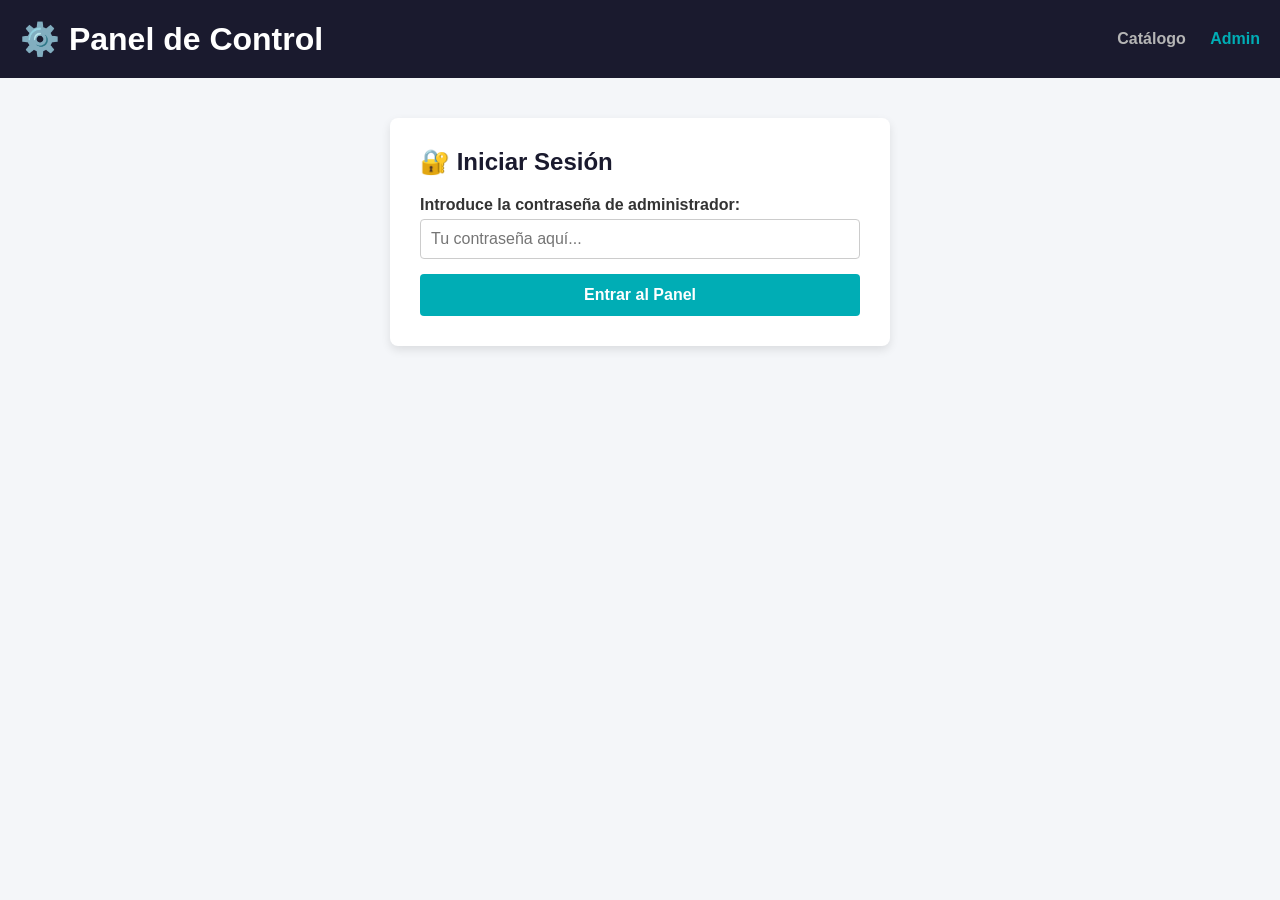
==== admin.html @ d04053a1 "Create admin.html" ====
<!DOCTYPE html>
<html lang="es">
<head>
    <meta charset="UTF-8">
    <meta name="viewport" content="width=device-width, initial-scale=1.0">
    <title>Panel de Administración</title>
    <link rel="stylesheet" href="style.css">
    <style>
        /* Estilos específicos para el formulario de administración */
        .admin-box { background: white; max-width: 500px; margin: 30px auto; padding: 30px; border-radius: 8px; box-shadow: 0 4px 10px rgba(0,0,0,0.1); }
        .form-group { margin-bottom: 15px; display: flex; flex-direction: column; }
        .form-group label { margin-bottom: 5px; font-weight: bold; }
        .form-group input, .form-group select, .form-group textarea { padding: 10px; border: 1px solid #ccc; border-radius: 4px; font-size: 1rem; }
        button { background-color: #00adb5; color: white; border: none; padding: 12px; border-radius: 4px; font-size: 1rem; cursor: pointer; font-weight: bold; width: 100%; }
        button:hover { background-color: #008087; }
        .hidden { display: none !important; }
        .product-manager-list { margin-top: 30px; border-top: 1px solid #eee; padding-top: 20px; }
        .admin-product-item { display: flex; justify-content: space-between; align-items: center; background: #f9f9f9; padding: 10px; margin-bottom: 10px; border-radius: 4px; }
        .btn-delete { background-color: #ff4d4d; width: auto; padding: 5px 10px; font-size: 0.9rem; }
        .btn-delete:hover { background-color: #cc0000; }
    </style>
</head>
<body>

    <header>
        <h1>⚙️ Panel de Control</h1>
        <nav>
            <a href="index.html">Catálogo</a>
            <a href="admin.html" class="active">Admin</a>
        </nav>
    </header>

    <main>
        <div id="login-section" class="admin-box">
            <h2>🔐 Iniciar Sesión</h2>
            <div class="form-group">
                <label for="password">Introduce la contraseña de administrador:</label>
                <input type="password" id="password" placeholder="Tu contraseña aquí...">
            </div>
            <button onclick="checkPassword()">Entrar al Panel</button>
            <p id="login-error" style="color: red; margin-top: 10px; display: none;">❌ Contraseña incorrecta</p>
        </div>

        <div id="admin-section" class="admin-box hidden">
            <h2>✨ Añadir Nuevo Artículo</h2>
            <div class="form-group">
                <label for="prod-name">Nombre del artículo (Ej: Camiseta Anime):</label>
                <input type="text" id="prod-name" placeholder="Nombre...">
            </div>
            <div class="form-group">
                <label for="prod-price">Precio (€):</label>
                <input type="number" id="prod-price" placeholder="Precio en euros...">
            </div>
            <div class="form-group">
                <label for="prod-size">Talla disponible:</label>
                <select id="prod-size">
                    <option value="S">S</option>
                    <option value="M">M</option>
                    <option value="L">L</option>
                    <option value="XL">XL</option>
                </select>
            </div>
            <div class="form-group">
                <label for="prod-desc">Descripción (Opcional):</label>
                <textarea id="prod-desc" rows="3" placeholder="Detalles de la prenda..."></textarea>
            </div>
            <button onclick="saveProduct()">Guardar en el Catálogo</button>

            <div class="product-manager-list">
                <h3>Tus artículos actuales:</h3>
                <div id="admin-products-grid"></div>
            </div>
        </div>
    </main>

    <script>
        // CONFIGURACIÓN: Tu contraseña para entrar será "1234" (puedes cambiarla aquí abajo)
        const ADMIN_PASSWORD = "1234";

        function checkPassword() {
            const inputPass = document.getElementById('password').value;
            if (inputPass === ADMIN_PASSWORD) {
                document.getElementById('login-section').classList.add('hidden');
                document.getElementById('admin-section').classList.remove('hidden');
                showAdminProducts();
            } else {
                document.getElementById('login-error').style.display = 'block';
            }
        }

        function saveProduct() {
            const name = document.getElementById('prod-name').value;
            const price = document.getElementById('prod-price').value;
            const size = document.getElementById('prod-size').value;
            const description = document.getElementById('prod-desc').value;

            if (!name || !price) {
                alert('Por favor, rellena al menos el nombre y el precio.');
                return;
            }

            const newProduct = { name, price, size, description };
            
            // Cargar productos actuales, sumar el nuevo y volver a guardar
            const products = JSON.parse(localStorage.getItem('products')) || [];
            products.push(newProduct);
            localStorage.setItem('products', JSON.stringify(products));

            // Limpiar el formulario y avisar
            document.getElementById('prod-name').value = '';
            document.getElementById('prod-price').value = '';
            document.getElementById('prod-desc').value = '';
            alert('¡Artículo guardado con éxito!');
            
            showAdminProducts();
        }

        function showAdminProducts() {
            const grid = document.getElementById('admin-products-grid');
            const products = JSON.parse(localStorage.getItem('products')) || [];
            grid.innerHTML = '';

            if(products.length === 0) {
                grid.innerHTML = '<p style="color:#777; font-style:italic;">No hay artículos guardados.</p>';
                return;
            }

            products.forEach((prod, index) => {
                const item = document.createElement('div');
                item.className = 'admin-product-item';
                item.innerHTML = `
                    <span><strong>${prod.name}</strong> - ${prod.price}€ (Talla ${prod.size})</span>
                    <button class="btn-delete" onclick="deleteProduct(${index})">Eliminar</button>
                `;
                grid.appendChild(item);
            });
        }

        function deleteProduct(index) {
            if(confirm('¿Seguro que quieres eliminar este artículo?')) {
                const products = JSON.parse(localStorage.getItem('products')) || [];
                products.splice(index, 1);
                localStorage.setItem('products', JSON.stringify(products));
                showAdminProducts();
            }
        }
    </script>
</body>
</html>
---- style.css ----
/* Estilos Generales */
* {
    box-sizing: border-box;
    margin: 0;
    padding: 0;
    font-family: 'Segoe UI', Tahoma, Geneva, Verdana, sans-serif;
}

body {
    background-color: #f4f6f9;
    color: #333;
}

header {
    background-color: #1a1a2e;
    color: white;
    padding: 20px;
    display: flex;
    justify-content: space-between;
    align-items: center;
}

nav a {
    color: #b5b5b5;
    text-decoration: none;
    margin-left: 20px;
    font-weight: bold;
}

nav a.active, nav a:hover {
    color: #00adb5;
}

main {
    max-width: 1200px;
    margin: 40px auto;
    padding: 0 20px;
}

h2 {
    margin-bottom: 20px;
    color: #1a1a2e;
}

/* Rejilla de Productos (Catálogo) */
.products-grid {
    display: grid;
    grid-template-columns: repeat(auto-fill, minmax(250px, 1fr));
    gap: 25px;
}

.product-card {
    background: white;
    border-radius: 8px;
    padding: 20px;
    box-shadow: 0 4px 6px rgba(0,0,0,0.05);
    border: 1px solid #eef2f5;
    transition: transform 0.2s;
}

.product-card:hover {
    transform: translateY(-5px);
}

.product-info h3 {
    font-size: 1.3rem;
    margin-bottom: 10px;
}

.price {
    font-size: 1.5rem;
    color: #00adb5;
    font-weight: bold;
    margin-bottom: 10px;
}

.size {
    background: #e3fafc;
    color: #0b7285;
    display: inline-block;
    padding: 3px 8px;
    border-radius: 4px;
    font-size: 0.9rem;
    margin-bottom: 10px;
}

.description {
    font-size: 0.95rem;
    color: #666;
}

.no-products {
    grid-column: 1 / -1;
    text-align: center;
    color: #777;
    font-style: italic;
    padding: 40px;
}
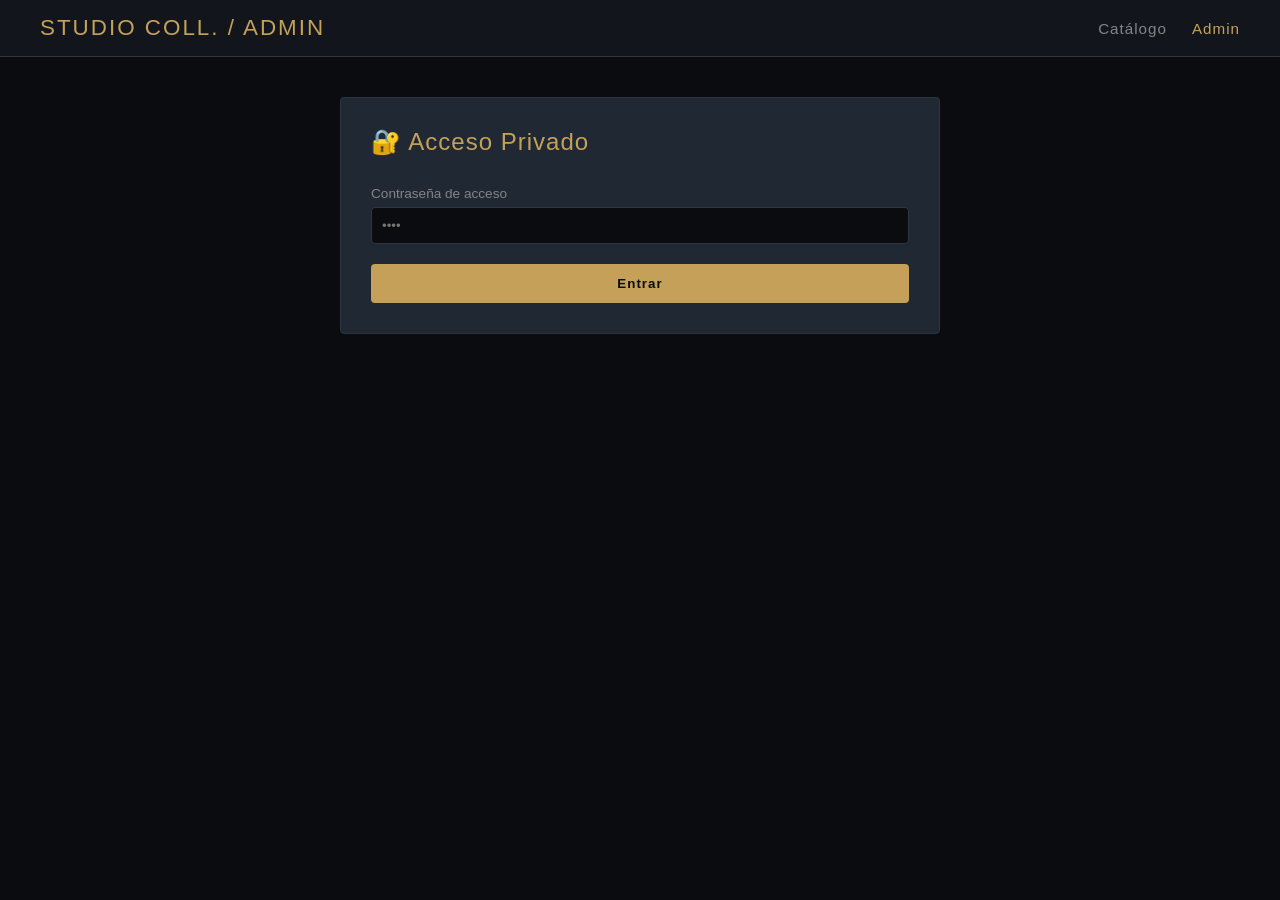
==== commit a1d2f5ed: "Update admin.html" ====
--- a/admin.html
+++ b/admin.html
@@ -1,29 +1,15 @@
 <!DOCTYPE html>
-<html lang="es">
+<html lang="es" data-theme="dark">
 <head>
     <meta charset="UTF-8">
     <meta name="viewport" content="width=device-width, initial-scale=1.0">
-    <title>Panel de Administración</title>
+    <title>Admin Panel</title>
     <link rel="stylesheet" href="style.css">
-    <style>
-        /* Estilos específicos para el formulario de administración */
-        .admin-box { background: white; max-width: 500px; margin: 30px auto; padding: 30px; border-radius: 8px; box-shadow: 0 4px 10px rgba(0,0,0,0.1); }
-        .form-group { margin-bottom: 15px; display: flex; flex-direction: column; }
-        .form-group label { margin-bottom: 5px; font-weight: bold; }
-        .form-group input, .form-group select, .form-group textarea { padding: 10px; border: 1px solid #ccc; border-radius: 4px; font-size: 1rem; }
-        button { background-color: #00adb5; color: white; border: none; padding: 12px; border-radius: 4px; font-size: 1rem; cursor: pointer; font-weight: bold; width: 100%; }
-        button:hover { background-color: #008087; }
-        .hidden { display: none !important; }
-        .product-manager-list { margin-top: 30px; border-top: 1px solid #eee; padding-top: 20px; }
-        .admin-product-item { display: flex; justify-content: space-between; align-items: center; background: #f9f9f9; padding: 10px; margin-bottom: 10px; border-radius: 4px; }
-        .btn-delete { background-color: #ff4d4d; width: auto; padding: 5px 10px; font-size: 0.9rem; }
-        .btn-delete:hover { background-color: #cc0000; }
-    </style>
 </head>
 <body>
 
     <header>
-        <h1>⚙️ Panel de Control</h1>
+        <h1>STUDIO COLL. / ADMIN</h1>
         <nav>
             <a href="index.html">Catálogo</a>
             <a href="admin.html" class="active">Admin</a>
@@ -32,54 +18,60 @@
 
     <main>
         <div id="login-section" class="admin-box">
-            <h2>🔐 Iniciar Sesión</h2>
+            <h2>🔐 Acceso Privado</h2>
             <div class="form-group">
-                <label for="password">Introduce la contraseña de administrador:</label>
-                <input type="password" id="password" placeholder="Tu contraseña aquí...">
+                <label>Contraseña de acceso</label>
+                <input type="password" id="password" placeholder="••••">
             </div>
-            <button onclick="checkPassword()">Entrar al Panel</button>
-            <p id="login-error" style="color: red; margin-top: 10px; display: none;">❌ Contraseña incorrecta</p>
+            <button class="btn-primary" onclick="checkPassword()">Entrar</button>
+            <p id="login-error" style="color: #ff4d4d; margin-top: 15px; display: none; font-size:0.9rem;">Contraseña incorrecta.</p>
         </div>
 
         <div id="admin-section" class="admin-box hidden">
-            <h2>✨ Añadir Nuevo Artículo</h2>
+            <h2>Añadir Nueva Prenda</h2>
+            
             <div class="form-group">
-                <label for="prod-name">Nombre del artículo (Ej: Camiseta Anime):</label>
-                <input type="text" id="prod-name" placeholder="Nombre...">
+                <label>Nombre de la prenda</label>
+                <input type="text" id="prod-name" placeholder="Ej: Camiseta Oversize Negra">
             </div>
+
             <div class="form-group">
-                <label for="prod-price">Precio (€):</label>
-                <input type="number" id="prod-price" placeholder="Precio en euros...">
+                <label>Enlace de la Foto (URL)</label>
+                <input type="text" id="prod-img" placeholder="https://ejemplo.com/foto.jpg">
             </div>
+
             <div class="form-group">
-                <label for="prod-size">Talla disponible:</label>
-                <select id="prod-size">
-                    <option value="S">S</option>
-                    <option value="M">M</option>
-                    <option value="L">L</option>
-                    <option value="XL">XL</option>
-                </select>
+                <label>Precio (€)</label>
+                <input type="number" id="prod-price" placeholder="29.99">
             </div>
+
             <div class="form-group">
-                <label for="prod-desc">Descripción (Opcional):</label>
-                <textarea id="prod-desc" rows="3" placeholder="Detalles de la prenda..."></textarea>
+                <label>Descripción Corta</label>
+                <textarea id="prod-desc" rows="2" placeholder="Materiales, corte..."></textarea>
             </div>
-            <button onclick="saveProduct()">Guardar en el Catálogo</button>
 
-            <div class="product-manager-list">
-                <h3>Tus artículos actuales:</h3>
-                <div id="admin-products-grid"></div>
+            <div class="sizes-stock-container">
+                <label style="display:block; margin-bottom:10px; font-weight:600;">Inventario por Tallas:</label>
+                <div class="size-row"><span>Talla S:</span> <input type="number" id="stock-S" value="0" min="0"></div>
+                <div class="size-row"><span>Talla M:</span> <input type="number" id="stock-M" value="0" min="0"></div>
+                <div class="size-row"><span>Talla L:</span> <input type="number" id="stock-L" value="0" min="0"></div>
+                <div class="size-row"><span>Talla XL:</span> <input type="number" id="stock-XL" value="0" min="0"></div>
+            </div>
+
+            <button class="btn-primary" onclick="saveProduct()">Publicar en Catálogo</button>
+
+            <div style="margin-top: 40px;">
+                <h3>Inventario Actual</h3>
+                <div id="admin-products-grid" style="margin-top:15px;"></div>
             </div>
         </div>
     </main>
 
     <script>
-        // CONFIGURACIÓN: Tu contraseña para entrar será "1234" (puedes cambiarla aquí abajo)
         const ADMIN_PASSWORD = "1234";
 
         function checkPassword() {
-            const inputPass = document.getElementById('password').value;
-            if (inputPass === ADMIN_PASSWORD) {
+            if (document.getElementById('password').value === ADMIN_PASSWORD) {
                 document.getElementById('login-section').classList.add('hidden');
                 document.getElementById('admin-section').classList.remove('hidden');
                 showAdminProducts();
@@ -90,38 +82,49 @@
 
         function saveProduct() {
             const name = document.getElementById('prod-name').value;
+            const image = document.getElementById('prod-img').value;
             const price = document.getElementById('prod-price').value;
-            const size = document.getElementById('prod-size').value;
             const description = document.getElementById('prod-desc').value;
 
+            // Recoger los stocks de todas las tallas
+            const stocks = {
+                S: document.getElementById('stock-S').value || 0,
+                M: document.getElementById('stock-M').value || 0,
+                L: document.getElementById('stock-L').value || 0,
+                XL: document.getElementById('stock-XL').value || 0
+            };
+
             if (!name || !price) {
-                alert('Por favor, rellena al menos el nombre y el precio.');
+                alert('Pon al menos el nombre y el precio.');
                 return;
             }
 
-            const newProduct = { name, price, size, description };
-            
-            // Cargar productos actuales, sumar el nuevo y volver a guardar
-            const products = JSON.parse(localStorage.getItem('products')) || [];
+            const newProduct = { name, image, price, description, stocks };
+            const products = JSON.parse(localStorage.getItem('products_v2')) || [];
             products.push(newProduct);
-            localStorage.setItem('products', JSON.stringify(products));
+            localStorage.setItem('products_v2', JSON.stringify(products));
 
-            // Limpiar el formulario y avisar
+            // Limpiar formulario
             document.getElementById('prod-name').value = '';
+            document.getElementById('prod-img').value = '';
             document.getElementById('prod-price').value = '';
             document.getElementById('prod-desc').value = '';
-            alert('¡Artículo guardado con éxito!');
-            
+            document.getElementById('stock-S').value = '0';
+            document.getElementById('stock-M').value = '0';
+            document.getElementById('stock-L').value = '0';
+            document.getElementById('stock-XL').value = '0';
+
+            alert('¡Publicado con éxito!');
             showAdminProducts();
         }
 
         function showAdminProducts() {
             const grid = document.getElementById('admin-products-grid');
-            const products = JSON.parse(localStorage.getItem('products')) || [];
+            const products = JSON.parse(localStorage.getItem('products_v2')) || [];
             grid.innerHTML = '';
 
             if(products.length === 0) {
-                grid.innerHTML = '<p style="color:#777; font-style:italic;">No hay artículos guardados.</p>';
+                grid.innerHTML = '<p style="color:var(--text-muted); font-style:italic;">No hay artículos.</p>';
                 return;
             }
 
@@ -129,18 +132,18 @@
                 const item = document.createElement('div');
                 item.className = 'admin-product-item';
                 item.innerHTML = `
-                    <span><strong>${prod.name}</strong> - ${prod.price}€ (Talla ${prod.size})</span>
-                    <button class="btn-delete" onclick="deleteProduct(${index})">Eliminar</button>
+                    <span><strong>${prod.name}</strong> - ${prod.price}€</span>
+                    <button class="btn-delete" onclick="deleteProduct(${index})">Borrar</button>
                 `;
                 grid.appendChild(item);
             });
         }
 
         function deleteProduct(index) {
-            if(confirm('¿Seguro que quieres eliminar este artículo?')) {
-                const products = JSON.parse(localStorage.getItem('products')) || [];
+            if(confirm('¿Eliminar artículo?')) {
+                const products = JSON.parse(localStorage.getItem('products_v2')) || [];
                 products.splice(index, 1);
-                localStorage.setItem('products', JSON.stringify(products));
+                localStorage.setItem('products_v2', JSON.stringify(products));
                 showAdminProducts();
             }
         }
--- a/style.css
+++ b/style.css
@@ -1,98 +1,262 @@
-/* Estilos Generales */
+/* Variables de colores para Tema Claro y Oscuro */
+:root {
+    --bg-color: #0b0c10;
+    --card-bg: #1f2833;
+    --text-color: #c5a059; /* Un tono dorado/arena elegante */
+    --text-muted: #858585;
+    --accent-color: #ffffff;
+    --border-color: #2c3540;
+    --header-bg: #12161c;
+}
+
+[data-theme="light"] {
+    --bg-color: #f8f9fa;
+    --card-bg: #ffffff;
+    --text-color: #212529;
+    --text-muted: #6c757d;
+    --accent-color: #1a1a1a;
+    --border-color: #e9ecef;
+    --header-bg: #ffffff;
+}
+
 * {
     box-sizing: border-box;
     margin: 0;
     padding: 0;
-    font-family: 'Segoe UI', Tahoma, Geneva, Verdana, sans-serif;
+    font-family: -apple-system, BlinkMacSystemFont, 'Segoe UI', Roboto, Helvetica, Arial, sans-serif;
+    transition: background-color 0.3s, color 0.3s;
 }
 
 body {
-    background-color: #f4f6f9;
-    color: #333;
-}
-
+    background-color: var(--bg-color);
+    color: var(--text-color);
+}
+
+/* Header Minimalista */
 header {
-    background-color: #1a1a2e;
-    color: white;
-    padding: 20px;
+    background-color: var(--header-bg);
+    border-bottom: 1px solid var(--border-color);
+    padding: 15px 40px;
     display: flex;
     justify-content: space-between;
     align-items: center;
 }
 
+header h1 {
+    font-size: 1.4rem;
+    font-weight: 400;
+    letter-spacing: 2px;
+}
+
+nav {
+    display: flex;
+    align-items: center;
+    gap: 25px;
+}
+
 nav a {
-    color: #b5b5b5;
+    color: var(--text-muted);
     text-decoration: none;
-    margin-left: 20px;
-    font-weight: bold;
+    font-size: 0.95rem;
+    letter-spacing: 1px;
 }
 
 nav a.active, nav a:hover {
-    color: #00adb5;
+    color: var(--text-color);
+}
+
+/* Botón Interruptor Claro/Oscuro */
+.theme-toggle {
+    background: none;
+    border: 1px solid var(--border-color);
+    color: var(--text-color);
+    padding: 6px 12px;
+    border-radius: 20px;
+    cursor: pointer;
+    font-size: 0.85rem;
+}
+
+.theme-toggle:hover {
+    background-color: var(--border-color);
 }
 
 main {
-    max-width: 1200px;
+    max-width: 1100px;
     margin: 40px auto;
     padding: 0 20px;
 }
 
 h2 {
-    margin-bottom: 20px;
-    color: #1a1a2e;
-}
-
-/* Rejilla de Productos (Catálogo) */
+    font-weight: 300;
+    margin-bottom: 30px;
+    letter-spacing: 1px;
+}
+
+/* Rejilla de Catálogo */
 .products-grid {
     display: grid;
-    grid-template-columns: repeat(auto-fill, minmax(250px, 1fr));
-    gap: 25px;
+    grid-template-columns: repeat(auto-fill, minmax(280px, 1fr));
+    gap: 30px;
 }
 
 .product-card {
-    background: white;
-    border-radius: 8px;
+    background: var(--card-bg);
+    border: 1px solid var(--border-color);
+    border-radius: 4px;
+    overflow: hidden;
+    display: flex;
+    flex-direction: column;
+}
+
+.product-img-container {
+    width: 100%;
+    height: 350px;
+    background-color: #12161c;
+    overflow: hidden;
+}
+
+.product-img-container img {
+    width: 100%;
+    height: 100%;
+    object-fit: cover;
+}
+
+.product-info {
     padding: 20px;
-    box-shadow: 0 4px 6px rgba(0,0,0,0.05);
-    border: 1px solid #eef2f5;
-    transition: transform 0.2s;
-}
-
-.product-card:hover {
-    transform: translateY(-5px);
+    display: flex;
+    flex-direction: column;
+    flex-grow: 1;
+}
+
+.stock-badge {
+    font-size: 0.8rem;
+    color: var(--text-muted);
+    text-transform: uppercase;
+    letter-spacing: 1px;
+    margin-bottom: 8px;
 }
 
 .product-info h3 {
+    font-size: 1.2rem;
+    font-weight: 400;
+    margin-bottom: 12px;
+}
+
+.size-selector {
+    margin-bottom: 15px;
+}
+
+.size-selector label {
+    font-size: 0.8rem;
+    color: var(--text-muted);
+    display: block;
+    margin-bottom: 5px;
+}
+
+.size-select {
+    width: 100%;
+    padding: 8px;
+    background: var(--bg-color);
+    color: var(--text-color);
+    border: 1px solid var(--border-color);
+    border-radius: 4px;
+    font-size: 0.9rem;
+    outline: none;
+}
+
+.product-desc {
+    font-size: 0.9rem;
+    color: var(--text-muted);
+    margin-bottom: 20px;
+    line-height: 1.4;
+}
+
+.price {
     font-size: 1.3rem;
+    font-weight: 500;
+    margin-top: auto;
+    border-top: 1px solid var(--border-color);
+    padding-top: 15px;
+}
+
+/* Estilos de Admin en Bloque */
+.admin-box {
+    background: var(--card-bg);
+    border: 1px solid var(--border-color);
+    max-width: 600px;
+    margin: 0 auto 40px auto;
+    padding: 30px;
+    border-radius: 4px;
+}
+
+.form-group {
+    margin-bottom: 20px;
+}
+
+.form-group label {
+    display: block;
+    font-size: 0.85rem;
+    margin-bottom: 6px;
+    color: var(--text-muted);
+}
+
+.form-group input, .form-group textarea {
+    width: 100%;
+    padding: 10px;
+    background: var(--bg-color);
+    color: var(--text-color);
+    border: 1px solid var(--border-color);
+    border-radius: 4px;
+    outline: none;
+}
+
+.sizes-stock-container {
+    border: 1px solid var(--border-color);
+    padding: 15px;
+    border-radius: 4px;
+    margin-bottom: 20px;
+}
+
+.size-row {
+    display: flex;
+    justify-content: space-between;
+    align-items: center;
     margin-bottom: 10px;
 }
 
-.price {
-    font-size: 1.5rem;
-    color: #00adb5;
-    font-weight: bold;
-    margin-bottom: 10px;
-}
-
-.size {
-    background: #e3fafc;
-    color: #0b7285;
-    display: inline-block;
-    padding: 3px 8px;
-    border-radius: 4px;
-    font-size: 0.9rem;
-    margin-bottom: 10px;
-}
-
-.description {
-    font-size: 0.95rem;
-    color: #666;
-}
-
-.no-products {
-    grid-column: 1 / -1;
-    text-align: center;
-    color: #777;
-    font-style: italic;
-    padding: 40px;
-}
+.size-row:last-child { margin-bottom: 0; }
+
+.size-row input { width: 80px; padding: 5px; text-align: center; }
+
+button.btn-primary {
+    background-color: var(--text-color);
+    color: var(--bg-color);
+    border: none;
+    padding: 12px;
+    width: 100%;
+    font-weight: 600;
+    cursor: pointer;
+    letter-spacing: 1px;
+    border-radius: 4px;
+}
+
+button.btn-primary:hover { opacity: 0.9; }
+
+.admin-product-item {
+    display: flex;
+    justify-content: space-between;
+    align-items: center;
+    padding: 12px;
+    border-bottom: 1px solid var(--border-color);
+}
+
+.btn-delete {
+    background: none;
+    border: 1px solid #ff4d4d;
+    color: #ff4d4d;
+    padding: 4px 8px;
+    border-radius: 4px;
+    cursor: pointer;
+}
+.btn-delete:hover { background: #ff4d4d; color: white; }
+.hidden { display: none !important; }
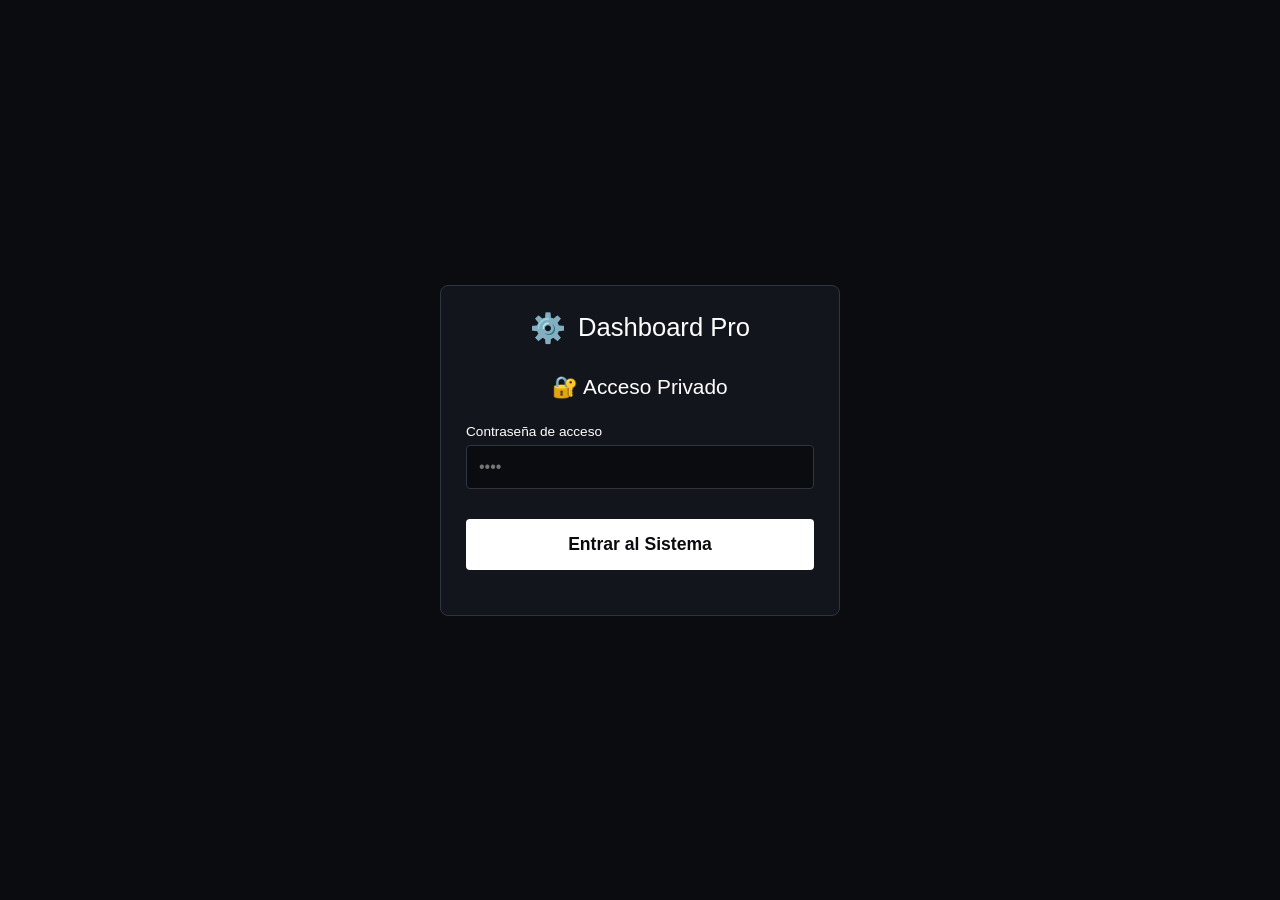
==== commit eca3e7f7: "Update admin.html" ====
--- a/admin.html
+++ b/admin.html
@@ -3,149 +3,388 @@
 <head>
     <meta charset="UTF-8">
     <meta name="viewport" content="width=device-width, initial-scale=1.0">
-    <title>Admin Panel</title>
+    <title>Dashboard Profesional - Mi Catálogo</title>
     <link rel="stylesheet" href="style.css">
 </head>
 <body>
 
-    <header>
-        <h1>STUDIO COLL. / ADMIN</h1>
-        <nav>
-            <a href="index.html">Catálogo</a>
-            <a href="admin.html" class="active">Admin</a>
-        </nav>
-    </header>
-
-    <main>
-        <div id="login-section" class="admin-box">
-            <h2>🔐 Acceso Privado</h2>
-            <div class="form-group">
-                <label>Contraseña de acceso</label>
+    <main id="login-screen" style="display: flex; justify-content: center; align-items: center; height: 100vh; grid-template-columns: none;">
+        <div class="dashboard-panel" style="width: 100%; max-width: 400px; text-align: center; background: var(--header-color);">
+            <header style="background: none; border: none; padding: 0; justify-content: center; margin-bottom: 30px;">
+                <div class="brand-section">
+                    <span style="font-size:1.8rem;">⚙️</span>
+                    <h1 style="font-weight:400; font-size:1.6rem; color: var(--text-primary);">Dashboard Pro</h1>
+                </div>
+            </header>
+            
+            <h2 style="font-weight: 300; font-size: 1.3rem; margin-bottom: 25px; color: var(--text-primary);">🔐 Acceso Privado</h2>
+            <div class="form-group" style="text-align: left;">
+                <label style="color: var(--text-primary);">Contraseña de acceso</label>
                 <input type="password" id="password" placeholder="••••">
             </div>
-            <button class="btn-primary" onclick="checkPassword()">Entrar</button>
-            <p id="login-error" style="color: #ff4d4d; margin-top: 15px; display: none; font-size:0.9rem;">Contraseña incorrecta.</p>
-        </div>
-
-        <div id="admin-section" class="admin-box hidden">
-            <h2>Añadir Nueva Prenda</h2>
-            
-            <div class="form-group">
-                <label>Nombre de la prenda</label>
-                <input type="text" id="prod-name" placeholder="Ej: Camiseta Oversize Negra">
-            </div>
-
-            <div class="form-group">
-                <label>Enlace de la Foto (URL)</label>
-                <input type="text" id="prod-img" placeholder="https://ejemplo.com/foto.jpg">
-            </div>
-
-            <div class="form-group">
-                <label>Precio (€)</label>
-                <input type="number" id="prod-price" placeholder="29.99">
-            </div>
-
-            <div class="form-group">
-                <label>Descripción Corta</label>
-                <textarea id="prod-desc" rows="2" placeholder="Materiales, corte..."></textarea>
-            </div>
-
-            <div class="sizes-stock-container">
-                <label style="display:block; margin-bottom:10px; font-weight:600;">Inventario por Tallas:</label>
-                <div class="size-row"><span>Talla S:</span> <input type="number" id="stock-S" value="0" min="0"></div>
-                <div class="size-row"><span>Talla M:</span> <input type="number" id="stock-M" value="0" min="0"></div>
-                <div class="size-row"><span>Talla L:</span> <input type="number" id="stock-L" value="0" min="0"></div>
-                <div class="size-row"><span>Talla XL:</span> <input type="number" id="stock-XL" value="0" min="0"></div>
-            </div>
-
-            <button class="btn-primary" onclick="saveProduct()">Publicar en Catálogo</button>
-
-            <div style="margin-top: 40px;">
-                <h3>Inventario Actual</h3>
-                <div id="admin-products-grid" style="margin-top:15px;"></div>
-            </div>
+            <button class="btn-save-product" onclick="checkPassword()" style="margin-top: 10px; margin-bottom: 20px;">Entrar al Sistema</button>
+            <p id="login-error" style="color: var(--badge-red); font-size: 0.9rem; display: none;">Contraseña incorrecta.</p>
         </div>
     </main>
 
+    <div id="main-screen" class="hidden">
+        <header>
+            <div class="brand-section">
+                <span style="font-size:1.8rem;">⚙️</span>
+                <div>
+                    <h1>Mi Catálogo</h1>
+                    <p class="brand-subtitle">Gestiona productos, existencias por tallas y envíos.</p>
+                </div>
+            </div>
+            <div class="header-icons">
+                <span id="theme-btn" onclick="toggleTheme()" title="Cambiar modo de color">☀️</span>
+                <span>👤 Perfil</span>
+                <button class="btn-exit" onclick="logout()">Salir</button>
+            </div>
+        </header>
+
+        <main>
+            <div class="dashboard-panel add-product-panel">
+                <h2>Añadir producto</h2>
+                
+                <div class="form-group">
+                    <label>Nombre</label>
+                    <input type="text" id="prod-name" placeholder="Camiseta básica o zapatillas">
+                </div>
+
+                <div class="form-group">
+                    <label>Precio (€)</label>
+                    <input type="number" id="prod-price" placeholder="19.99">
+                </div>
+
+                <div class="size-inventory-form">
+                    <h3>INVENTARIO POR TALLAS</h3>
+                    <div class="size-input-row">
+                        <input type="text" id="new-size-name" placeholder="Talla (S, M, 42...)">
+                        <input type="number" id="new-size-qty" placeholder="Cantidad (10)">
+                        <button class="btn-add-size" onclick="addSizeToForm()">+</button>
+                    </div>
+                    <ul id="form-sizes-list" class="sizes-list">
+                        </ul>
+                    <p id="form-info-text" class="info-text">No has añadido tallas. Se creará como 'Talla Única'.</p>
+                </div>
+
+                <div class="form-group">
+                    <label>Estado</label>
+                    <div class="status-tabs">
+                        <div id="tab-listos" class="status-tab active" onclick="setStatusTab('listos')">Listos</div>
+                        <div id="tab-llegar" class="status-tab" onclick="setStatusTab('llegar')">Por llegar</div>
+                    </div>
+                </div>
+
+                <div class="form-group">
+                    <label>Foto (URL)</label>
+                    <input type="text" id="prod-img" placeholder="https://ejemplo.com/foto.jpg">
+                    <p class="info-text">Pega la URL de la imagen. La vista previa es solo gráfica.</p>
+                </div>
+                <div class="photo-area">
+                    <span>🖼️</span>
+                    <span>Subir imagen</span>
+                </div>
+
+                <button class="btn-save-product" style="margin-top: 30px;" onclick="saveProduct()">Guardar producto</button>
+            </div>
+
+            <div class="dashboard-panel product-list-panel">
+                <div class="product-list-tabs">
+                    <button id="pl-tab-listos" class="product-list-tab active" onclick="setProductListTab('listos')">Listos (0)</button>
+                    <button id="pl-tab-llegar" class="product-list-tab" onclick="setProductListTab('llegar')">Por llegar (0)</button>
+                </div>
+
+                <div id="admin-products-grid" class="products-grid">
+                    </div>
+            </div>
+
+            <div class="dashboard-panel summary-panel">
+                <div class="summary-group">
+                    <span class="summary-label">Resumen y envío</span>
+                    <span class="summary-value" id="summary-value">Valor inventario (listos): 0.00 €</span>
+                </div>
+                <div class="shipping-form-group">
+                    <label class="summary-label">Precio de envío (€)</label>
+                    <input type="number" id="global-shipping-price" placeholder="5.99" onchange="saveGlobalShipping()">
+                </div>
+            </div>
+        </main>
+    </div>
+
     <script>
         const ADMIN_PASSWORD = "1234";
+        const PRODUCTS_KEY = "products_v3"; // NUEVA VERSIÓN DE DATOS
+        const SHIPPING_KEY = "global_shipping_price";
+
+        // Tallas temporales del formulario
+        let currentFormSizes = {}; 
+        let currentProductStatus = 'listos';
+        let currentProductListStatus = 'listos';
 
         function checkPassword() {
             if (document.getElementById('password').value === ADMIN_PASSWORD) {
-                document.getElementById('login-section').classList.add('hidden');
-                document.getElementById('admin-section').classList.remove('hidden');
-                showAdminProducts();
+                document.getElementById('login-screen').classList.add('hidden');
+                document.getElementById('main-screen').classList.remove('hidden');
+                loadDashboardData();
             } else {
                 document.getElementById('login-error').style.display = 'block';
             }
         }
 
+        function logout() {
+            document.getElementById('main-screen').classList.add('hidden');
+            document.getElementById('login-screen').classList.remove('hidden');
+            document.getElementById('password').value = '';
+        }
+
+        function toggleTheme() {
+            const html = document.documentElement;
+            const btn = document.getElementById('theme-btn');
+            if (html.getAttribute('data-theme') === 'dark') {
+                html.setAttribute('data-theme', 'light');
+                btn.innerText = '🌙';
+            } else {
+                html.setAttribute('data-theme', 'dark');
+                btn.innerText = '☀️';
+            }
+        }
+
+        // --- GESTIÓN DINÁMICA DE TALLAS EN EL FORMULARIO ---
+        function addSizeToForm() {
+            const name = document.getElementById('new-size-name').value;
+            const qty = document.getElementById('new-size-qty').value;
+
+            if(!name || !qty) { alert('Rellena Talla y Cantidad.'); return; }
+            if(qty < 0) { alert('La cantidad no puede ser negativa.'); return; }
+
+            currentFormSizes[name] = qty;
+            document.getElementById('new-size-name').value = '';
+            document.getElementById('new-size-qty').value = '10';
+            updateFormSizesList();
+        }
+
+        function removeSizeFromForm(name) {
+            delete currentFormSizes[name];
+            updateFormSizesList();
+        }
+
+        function updateFormSizesList() {
+            const list = document.getElementById('form-sizes-list');
+            const infoText = document.getElementById('form-info-text');
+            list.innerHTML = '';
+            
+            const sizesArr = Object.entries(currentFormSizes);
+            
+            if(sizesArr.length === 0) {
+                infoText.style.display = 'block';
+                return;
+            } else {
+                infoText.style.display = 'none';
+            }
+
+            sizesArr.forEach(([name, qty]) => {
+                const item = document.createElement('li');
+                item.style.marginBottom = '5px';
+                item.innerHTML = `<strong>${name}:</strong> ${qty} uds. <span style="color:var(--badge-red); cursor:pointer; margin-left:10px;" onclick="removeSizeFromForm('${name}')">✕</span>`;
+                list.appendChild(item);
+            });
+        }
+
+        // --- ESTADO DEL PRODUCTO (LISTOS / LLEGAR) ---
+        function setStatusTab(status) {
+            currentProductStatus = status;
+            document.getElementById('tab-listos').classList.remove('active');
+            document.getElementById('tab-llegar').classList.remove('active');
+            document.getElementById(`tab-${status}`).classList.add('active');
+        }
+
+        // --- SISTEMA DE GUARDADO ---
         function saveProduct() {
             const name = document.getElementById('prod-name').value;
             const image = document.getElementById('prod-img').value;
             const price = document.getElementById('prod-price').value;
-            const description = document.getElementById('prod-desc').value;
-
-            // Recoger los stocks de todas las tallas
-            const stocks = {
-                S: document.getElementById('stock-S').value || 0,
-                M: document.getElementById('stock-M').value || 0,
-                L: document.getElementById('stock-L').value || 0,
-                XL: document.getElementById('stock-XL').value || 0
-            };
-
-            if (!name || !price) {
-                alert('Pon al menos el nombre y el precio.');
-                return;
-            }
-
-            const newProduct = { name, image, price, description, stocks };
-            const products = JSON.parse(localStorage.getItem('products_v2')) || [];
+
+            if (!name || !price) { alert('Nombre y Precio son obligatorios.'); return; }
+
+            // Si no hay tallas en el formulario, creamos "Talla Única"
+            const products = JSON.parse(localStorage.getItem(PRODUCTS_KEY)) || [];
+            
+            // Creamos una copia de las tallas actuales o "Talla Única" con stock 1
+            const sizesFinal = Object.keys(currentFormSizes).length > 0 ? { ...currentFormSizes } : { "Talla Única": 1 };
+
+            const newProduct = { name, image, price, stocks: sizesFinal, status: currentProductStatus };
             products.push(newProduct);
-            localStorage.setItem('products_v2', JSON.stringify(products));
-
-            // Limpiar formulario
+            localStorage.setItem(PRODUCTS_KEY, JSON.stringify(products));
+
+            // Limpiar formulario completo
             document.getElementById('prod-name').value = '';
             document.getElementById('prod-img').value = '';
             document.getElementById('prod-price').value = '';
-            document.getElementById('prod-desc').value = '';
-            document.getElementById('stock-S').value = '0';
-            document.getElementById('stock-M').value = '0';
-            document.getElementById('stock-L').value = '0';
-            document.getElementById('stock-XL').value = '0';
-
-            alert('¡Publicado con éxito!');
-            showAdminProducts();
-        }
-
-        function showAdminProducts() {
+            currentFormSizes = {};
+            currentProductStatus = 'listos';
+            updateFormSizesList();
+            setStatusTab('listos');
+
+            alert('¡Producto guardado!');
+            loadDashboardData();
+        }
+
+        // --- CARGA DE DATOS DEL DASHBOARD ---
+        function loadDashboardData() {
+            renderProductList();
+            updateTotalValueAndShipping();
+            updateTabCounts();
+        }
+
+        function setProductListTab(status) {
+            currentProductListStatus = status;
+            document.getElementById('pl-tab-listos').classList.remove('active');
+            document.getElementById('pl-tab-llegar').classList.remove('active');
+            document.getElementById(`pl-tab-${status}`).classList.add('active');
+            renderProductList();
+        }
+
+        // --- RENDERIZADO DE PRODUCTOS (LAS TARJETAS INTERACTIVAS) ---
+        function renderProductList() {
             const grid = document.getElementById('admin-products-grid');
-            const products = JSON.parse(localStorage.getItem('products_v2')) || [];
+            const products = JSON.parse(localStorage.getItem(PRODUCTS_KEY)) || [];
             grid.innerHTML = '';
 
-            if(products.length === 0) {
-                grid.innerHTML = '<p style="color:var(--text-muted); font-style:italic;">No hay artículos.</p>';
+            // Filtramos los productos según la pestaña activa en la lista
+            const filteredProducts = products.filter(p => p.status === currentProductListStatus);
+
+            if(filteredProducts.length === 0) {
+                grid.innerHTML = '<p style="grid-column: 1 / -1; color:var(--text-muted); text-align:center; padding: 40px;">No hay artículos.</p>';
                 return;
             }
 
-            products.forEach((prod, index) => {
-                const item = document.createElement('div');
-                item.className = 'admin-product-item';
-                item.innerHTML = `
-                    <span><strong>${prod.name}</strong> - ${prod.price}€</span>
-                    <button class="btn-delete" onclick="deleteProduct(${index})">Borrar</button>
+            filteredProducts.forEach((prod, pIndex) => {
+                // Calcular stock total
+                const totalStock = Object.values(prod.stocks).reduce((a, b) => a + parseInt(b || 0), 0);
+                
+                // Imagen por defecto si la URL es inválida
+                const imgUrl = prod.image && prod.image.trim() !== '' ? prod.image : 'https://images.unsplash.com/photo-1521572267360-ee0c2909d518?w=500';
+
+                // Determinar badge de stock color-coded
+                const lowStock = totalStock < 5; // Definir umbral de stock bajo
+                const stockBadgeClass = lowStock ? 'low-stock' : '';
+                const stockText = totalStock > 0 ? `${totalStock} disp.` : 'Agotado';
+
+                // Generar filas de stock interactivas (- / +)
+                let stockRowsHtml = '';
+                for (const [size, qty] of Object.entries(prod.stocks)) {
+                    stockRowsHtml += `
+                        <div class="stock-row">
+                            <span>${size}:</span>
+                            <div class="stock-picker">
+                                <button class="btn-stock-adjust" onclick="adjustStockInEditor(${pIndex}, '${size}', -1)">-</button>
+                                <span>${qty}</span>
+                                <button class="btn-stock-adjust" onclick="adjustStockInEditor(${pIndex}, '${size}', 1)">+</button>
+                            </div>
+                        </div>
+                    `;
+                }
+
+                const card = document.createElement('div');
+                card.className = 'product-card';
+                card.innerHTML = `
+                    <div class="product-img-container">
+                        <div class="stock-badge ${stockBadgeClass}">${stockText}</div>
+                        <img src="${imgUrl}" alt="${prod.name}" onerror="this.src='https://images.unsplash.com/photo-1521572267360-ee0c2909d518?w=500'">
+                    </div>
+                    <div class="product-info">
+                        <div class="price-stock-summary">
+                            <span class="product-name">${prod.name}</span>
+                            <span class="price">${prod.price} €</span>
+                        </div>
+                        
+                        <div class="stock-control-group">
+                            <div class="stock-control-header">CONTROL DE EXISTENCIAS</div>
+                            ${stockRowsHtml}
+                        </div>
+
+                        <div style="display:flex; justify-content:space-between; align-items:center; margin-bottom:15px;">
+                            <button class="btn-status" onclick="changeStatusInEditor(${pIndex})">${prod.status === 'listos' ? '➡ Por llegar' : '➡ Listos'}</button>
+                        </div>
+                        
+                        <button class="btn-delete-icon" onclick="deleteProduct(${pIndex})">Borrar</button>
+                    </div>
                 `;
-                grid.appendChild(item);
+                grid.appendChild(card);
             });
         }
 
-        function deleteProduct(index) {
-            if(confirm('¿Eliminar artículo?')) {
-                const products = JSON.parse(localStorage.getItem('products_v2')) || [];
-                products.splice(index, 1);
-                localStorage.setItem('products_v2', JSON.stringify(products));
-                showAdminProducts();
-            }
+        // --- INTERACTIVIDAD EN EL DASHBOARD: AJUSTE DE STOCK (-/+) ---
+        function adjustStockInEditor(pIndex, size, adjustment) {
+            const products = JSON.parse(localStorage.getItem(PRODUCTS_KEY)) || [];
+            if(!products[pIndex] || !products[pIndex].stocks[size]) return;
+            
+            // Actualizamos stock y prevenimos negativos
+            products[pIndex].stocks[size] = Math.max(0, parseInt(products[pIndex].stocks[size]) + adjustment);
+            
+            localStorage.setItem(PRODUCTS_KEY, JSON.stringify(products));
+            loadDashboardData();
+        }
+
+        // --- INTERACTIVIDAD EN EL DASHBOARD: CAMBIO DE ESTADO ---
+        function changeStatusInEditor(pIndex) {
+            const products = JSON.parse(localStorage.getItem(PRODUCTS_KEY)) || [];
+            if(!products[pIndex]) return;
+            
+            products[pIndex].status = products[pIndex].status === 'listos' ? 'llegar' : 'listos';
+            
+            localStorage.setItem(PRODUCTS_KEY, JSON.stringify(products));
+            loadDashboardData();
+        }
+
+        // --- INTERACTIVIDAD EN EL DASHBOARD: ELIMINAR ---
+        function deleteProduct(pIndex) {
+            if(confirm('¿Seguro que quieres eliminar este artículo?')) {
+                const products = JSON.parse(localStorage.getItem(PRODUCTS_KEY)) || [];
+                products.splice(pIndex, 1);
+                localStorage.setItem(PRODUCTS_KEY, JSON.stringify(products));
+                loadDashboardData();
+            }
+        }
+
+        // --- RESUMEN Y ENVÍO: CÁLCULO DE VALOR TOTAL ---
+        function updateTotalValueAndShipping() {
+            const products = JSON.parse(localStorage.getItem(PRODUCTS_KEY)) || [];
+            const summaryValue = document.getElementById('summary-value');
+            const shippingInput = document.getElementById('global-shipping-price');
+
+            // Cargar precio de envío guardado
+            shippingInput.value = localStorage.getItem(SHIPPING_KEY) || '5.99';
+
+            // Sumar valor de inventario de productos 'Listos'
+            const total = products.reduce((acc, p) => {
+                if(p.status === 'listos') {
+                    // Sumamos stock de todas las tallas
+                    const totalQty = Object.values(p.stocks).reduce((a, b) => a + parseInt(b || 0), 0);
+                    return acc + (totalQty * parseFloat(p.price));
+                }
+                return acc;
+            }, 0);
+
+            summaryValue.innerText = `Valor inventario (listos): ${total.toFixed(2)} €`;
+        }
+
+        function saveGlobalShipping() {
+            const shippingValue = document.getElementById('global-shipping-price').value;
+            localStorage.setItem(SHIPPING_KEY, shippingValue);
+            alert('¡Precio de envío guardado!');
+        }
+
+        // --- ACTUALIZAR CONTADORES DE PESTAÑAS (LISTOS / LLEGAR) ---
+        function updateTabCounts() {
+            const products = JSON.parse(localStorage.getItem(PRODUCTS_KEY)) || [];
+            const listosCount = products.filter(p => p.status === 'listos').length;
+            const llegarCount = products.filter(p => p.status === 'llegar').length;
+            
+            document.getElementById('pl-tab-listos').innerText = `Listos (${listosCount})`;
+            document.getElementById('pl-tab-llegar').innerText = `Por llegar (${llegarCount})`;
         }
     </script>
 </body>
--- a/style.css
+++ b/style.css
@@ -1,22 +1,30 @@
-/* Variables de colores para Tema Claro y Oscuro */
+/* Variables de colores para Tema Dashboard Oscuro */
 :root {
     --bg-color: #0b0c10;
     --card-bg: #1f2833;
-    --text-color: #c5a059; /* Un tono dorado/arena elegante */
+    --muted-color: #2c3540;
+    --header-color: #12161c;
+    --text-primary: #ffffff;
+    --text-gold: #c5a059;
     --text-muted: #858585;
-    --accent-color: #ffffff;
+    --accent-blue: #00adb5;
     --border-color: #2c3540;
-    --header-bg: #12161c;
+    --badge-red: #ff4d4d;
+    --badge-green: #2ecc71;
 }
 
 [data-theme="light"] {
-    --bg-color: #f8f9fa;
+    --bg-color: #f0f2f5;
     --card-bg: #ffffff;
-    --text-color: #212529;
+    --muted-color: #e4e7eb;
+    --header-color: #ffffff;
+    --text-primary: #1a1a1a;
+    --text-gold: #b59049;
     --text-muted: #6c757d;
-    --accent-color: #1a1a1a;
-    --border-color: #e9ecef;
-    --header-bg: #ffffff;
+    --accent-blue: #00adb5;
+    --border-color: #e1e4e8;
+    --badge-red: #cc0000;
+    --badge-green: #27ae60;
 }
 
 * {
@@ -24,17 +32,18 @@
     margin: 0;
     padding: 0;
     font-family: -apple-system, BlinkMacSystemFont, 'Segoe UI', Roboto, Helvetica, Arial, sans-serif;
-    transition: background-color 0.3s, color 0.3s;
+    transition: background-color 0.2s, color 0.2s;
 }
 
 body {
     background-color: var(--bg-color);
-    color: var(--text-color);
-}
-
-/* Header Minimalista */
+    color: var(--text-primary);
+    overflow-x: hidden;
+}
+
+/* Header del Dashboard */
 header {
-    background-color: var(--header-bg);
+    background-color: var(--header-color);
     border-bottom: 1px solid var(--border-color);
     padding: 15px 40px;
     display: flex;
@@ -42,65 +51,230 @@
     align-items: center;
 }
 
+.brand-section {
+    display: flex;
+    align-items: center;
+    gap: 12px;
+}
+
 header h1 {
     font-size: 1.4rem;
-    font-weight: 400;
-    letter-spacing: 2px;
-}
-
-nav {
-    display: flex;
-    align-items: center;
-    gap: 25px;
-}
-
-nav a {
-    color: var(--text-muted);
-    text-decoration: none;
+    font-weight: 500;
+}
+
+.brand-subtitle {
+    font-size: 0.85rem;
+    color: var(--text-muted);
+}
+
+.header-icons {
+    display: flex;
+    align-items: center;
+    gap: 20px;
+    color: var(--text-muted);
+}
+
+.header-icons span {
+    cursor: pointer;
+}
+
+.btn-exit {
+    background: none;
+    border: 1px solid var(--border-color);
+    color: var(--text-primary);
+    padding: 8px 15px;
+    border-radius: 4px;
+    font-size: 0.9rem;
+    cursor: pointer;
+}
+
+.btn-exit:hover {
+    background-color: var(--border-color);
+}
+
+/* Estructura Principal */
+main {
+    padding: 30px;
+    display: grid;
+    grid-template-columns: 350px 1fr;
+    gap: 30px;
+    align-items: start;
+}
+
+.dashboard-panel {
+    background: var(--card-bg);
+    border: 1px solid var(--border-color);
+    border-radius: 8px;
+    padding: 25px;
+}
+
+/* Panel Izquierdo: Añadir Producto */
+.add-product-panel h2 {
+    font-weight: 300;
+    font-size: 1.5rem;
+    margin-bottom: 25px;
+}
+
+.form-group {
+    margin-bottom: 20px;
+}
+
+.form-group label {
+    display: block;
+    font-size: 0.85rem;
+    color: var(--text-muted);
+    margin-bottom: 6px;
+}
+
+.form-group input, .form-group select, .form-group textarea {
+    width: 100%;
+    padding: 12px;
+    background: var(--bg-color);
+    color: var(--text-primary);
+    border: 1px solid var(--border-color);
+    border-radius: 4px;
+    font-size: 1rem;
+    outline: none;
+}
+
+.size-inventory-form {
+    border: 1px solid var(--border-color);
+    padding: 20px;
+    border-radius: 4px;
+    margin-bottom: 20px;
+}
+
+.size-inventory-form h3 {
+    font-size: 1rem;
+    font-weight: 500;
+    margin-bottom: 15px;
+}
+
+.size-input-row {
+    display: flex;
+    gap: 10px;
+    margin-bottom: 10px;
+}
+
+.size-input-row input {
+    flex-grow: 1;
+}
+
+.btn-add-size {
+    background: var(--border-color);
+    color: var(--text-primary);
+    border: none;
+    width: 40px;
+    height: 40px;
+    font-size: 1.3rem;
+    border-radius: 4px;
+    cursor: pointer;
+}
+.btn-add-size:hover { opacity: 0.8; }
+
+.sizes-list {
+    font-size: 0.9rem;
+    color: var(--text-muted);
+    margin-bottom: 15px;
+    list-style: none;
+    padding-left: 5px;
+}
+
+.info-text {
+    font-size: 0.85rem;
+    color: var(--text-gold);
+    font-style: italic;
+    margin-top: 10px;
+}
+
+.status-tabs {
+    display: flex;
+    gap: 20px;
+    margin-bottom: 20px;
+}
+
+.status-tab {
+    padding: 8px 15px;
+    border-radius: 20px;
+    font-size: 0.9rem;
+    color: var(--text-muted);
+    background: var(--bg-color);
+    cursor: pointer;
+    border: 1px solid var(--border-color);
+}
+
+.status-tab.active {
+    background: var(--border-color);
+    color: var(--text-primary);
+    font-weight: 500;
+}
+
+.photo-area {
+    width: 100%;
+    height: 180px;
+    background-color: var(--bg-color);
+    border-radius: 4px;
+    display: flex;
+    flex-direction: column;
+    justify-content: center;
+    align-items: center;
+    color: var(--text-muted);
+    gap: 15px;
+    cursor: pointer;
+    border: 1px solid var(--border-color);
+}
+
+.btn-save-product {
+    background-color: var(--text-primary);
+    color: var(--bg-color);
+    border: none;
+    padding: 15px;
+    width: 100%;
+    font-weight: 600;
+    font-size: 1.1rem;
+    border-radius: 4px;
+    cursor: pointer;
+}
+.btn-save-product:hover { opacity: 0.9; }
+
+/* Panel Derecho: Lista de Productos */
+.product-list-panel {
+    display: flex;
+    flex-direction: column;
+    gap: 30px;
+}
+
+.product-list-tabs {
+    display: flex;
+    border-bottom: 1px solid var(--border-color);
+    padding-bottom: 10px;
+    gap: 15px;
+}
+
+.product-list-tab {
+    padding: 8px 15px;
     font-size: 0.95rem;
-    letter-spacing: 1px;
-}
-
-nav a.active, nav a:hover {
-    color: var(--text-color);
-}
-
-/* Botón Interruptor Claro/Oscuro */
-.theme-toggle {
+    color: var(--text-muted);
+    cursor: pointer;
     background: none;
-    border: 1px solid var(--border-color);
-    color: var(--text-color);
-    padding: 6px 12px;
-    border-radius: 20px;
-    cursor: pointer;
-    font-size: 0.85rem;
-}
-
-.theme-toggle:hover {
-    background-color: var(--border-color);
-}
-
-main {
-    max-width: 1100px;
-    margin: 40px auto;
-    padding: 0 20px;
-}
-
-h2 {
-    font-weight: 300;
-    margin-bottom: 30px;
-    letter-spacing: 1px;
-}
-
-/* Rejilla de Catálogo */
+    border: none;
+}
+
+.product-list-tab.active {
+    color: var(--text-primary);
+    border-bottom: 2px solid var(--text-primary);
+    font-weight: 500;
+}
+
 .products-grid {
     display: grid;
     grid-template-columns: repeat(auto-fill, minmax(280px, 1fr));
-    gap: 30px;
-}
-
+    gap: 25px;
+}
+
+/* Tarjeta de Producto Interactiva */
 .product-card {
-    background: var(--card-bg);
+    background: var(--bg-color);
     border: 1px solid var(--border-color);
     border-radius: 4px;
     overflow: hidden;
@@ -111,8 +285,28 @@
 .product-img-container {
     width: 100%;
     height: 350px;
-    background-color: #12161c;
+    background-color: var(--header-color);
     overflow: hidden;
+    position: relative;
+}
+
+.stock-badge {
+    position: absolute;
+    top: 15px;
+    left: 15px;
+    font-size: 0.8rem;
+    text-transform: uppercase;
+    font-weight: 600;
+    color: var(--badge-green);
+    background: rgba(46, 204, 113, 0.15);
+    padding: 5px 10px;
+    border-radius: 4px;
+    z-index: 2;
+}
+
+.stock-badge.low-stock {
+    color: var(--badge-red);
+    background: rgba(255, 77, 77, 0.15);
 }
 
 .product-img-container img {
@@ -128,135 +322,119 @@
     flex-grow: 1;
 }
 
-.stock-badge {
-    font-size: 0.8rem;
-    color: var(--text-muted);
-    text-transform: uppercase;
-    letter-spacing: 1px;
-    margin-bottom: 8px;
-}
-
-.product-info h3 {
+.product-name {
     font-size: 1.2rem;
     font-weight: 400;
-    margin-bottom: 12px;
-}
-
-.size-selector {
-    margin-bottom: 15px;
-}
-
-.size-selector label {
-    font-size: 0.8rem;
-    color: var(--text-muted);
-    display: block;
-    margin-bottom: 5px;
-}
-
-.size-select {
-    width: 100%;
-    padding: 8px;
-    background: var(--bg-color);
-    color: var(--text-color);
-    border: 1px solid var(--border-color);
-    border-radius: 4px;
-    font-size: 0.9rem;
-    outline: none;
-}
-
-.product-desc {
-    font-size: 0.9rem;
-    color: var(--text-muted);
-    margin-bottom: 20px;
-    line-height: 1.4;
+    color: var(--text-primary);
+    word-wrap: break-word;
+    flex-grow: 1;
 }
 
 .price {
     font-size: 1.3rem;
     font-weight: 500;
+    color: var(--text-primary);
+}
+
+.stock-control-group {
+    border: 1px solid var(--border-color);
+    margin-bottom: 20px;
+    padding: 15px;
+    border-radius: 4px;
+}
+
+.stock-control-header {
+    font-size: 0.85rem;
+    color: var(--text-muted);
+    font-weight: 600;
+    text-transform: uppercase;
+    margin-bottom: 10px;
+}
+
+.stock-row {
+    display: flex;
+    justify-content: space-between;
+    align-items: center;
+    margin-bottom: 10px;
+    font-size: 0.9rem;
+}
+
+.stock-row span:first-child { color: var(--text-primary); }
+
+.stock-picker {
+    display: flex;
+    gap: 8px;
+    align-items: center;
+    color: var(--text-primary);
+}
+
+.btn-stock-adjust {
+    background: none;
+    border: 1px solid var(--border-color);
+    color: var(--text-primary);
+    font-size: 1.1rem;
+    width: 25px;
+    height: 25px;
+    border-radius: 4px;
+    cursor: pointer;
+}
+.btn-stock-adjust:hover { background-color: var(--muted-color); }
+
+.price-stock-summary {
+    display: flex;
+    justify-content: space-between;
+    align-items: end;
     margin-top: auto;
-    border-top: 1px solid var(--border-color);
-    padding-top: 15px;
-}
-
-/* Estilos de Admin en Bloque */
-.admin-box {
-    background: var(--card-bg);
-    border: 1px solid var(--border-color);
-    max-width: 600px;
-    margin: 0 auto 40px auto;
-    padding: 30px;
-    border-radius: 4px;
-}
-
-.form-group {
     margin-bottom: 20px;
 }
 
-.form-group label {
-    display: block;
+.btn-status {
+    width: auto;
+    padding: 6px 12px;
     font-size: 0.85rem;
-    margin-bottom: 6px;
-    color: var(--text-muted);
-}
-
-.form-group input, .form-group textarea {
-    width: 100%;
+    background-color: var(--bg-color);
+    color: var(--text-muted);
+    border: 1px solid var(--border-color);
+    cursor: pointer;
+    border-radius: 4px;
+}
+.btn-status:hover { background-color: var(--muted-color); color: var(--text-primary); }
+
+.btn-delete-icon {
+    width: 100%;
+    margin-top: auto;
+    background: none;
+    border: 1px solid var(--badge-red);
+    color: var(--badge-red);
     padding: 10px;
-    background: var(--bg-color);
-    color: var(--text-color);
-    border: 1px solid var(--border-color);
-    border-radius: 4px;
-    outline: none;
-}
-
-.sizes-stock-container {
-    border: 1px solid var(--border-color);
-    padding: 15px;
-    border-radius: 4px;
-    margin-bottom: 20px;
-}
-
-.size-row {
+    border-radius: 4px;
+    cursor: pointer;
+    font-weight: 600;
+}
+.btn-delete-icon:hover { background-color: var(--badge-red); color: white; }
+
+.hidden { display: none !important; }
+
+/* Sección de Resumen y Envío */
+.summary-panel {
+    grid-column: 1 / -1;
     display: flex;
     justify-content: space-between;
-    align-items: center;
-    margin-bottom: 10px;
-}
-
-.size-row:last-child { margin-bottom: 0; }
-
-.size-row input { width: 80px; padding: 5px; text-align: center; }
-
-button.btn-primary {
-    background-color: var(--text-color);
-    color: var(--bg-color);
-    border: none;
-    padding: 12px;
-    width: 100%;
-    font-weight: 600;
-    cursor: pointer;
-    letter-spacing: 1px;
-    border-radius: 4px;
-}
-
-button.btn-primary:hover { opacity: 0.9; }
-
-.admin-product-item {
-    display: flex;
-    justify-content: space-between;
-    align-items: center;
-    padding: 12px;
-    border-bottom: 1px solid var(--border-color);
-}
-
-.btn-delete {
-    background: none;
-    border: 1px solid #ff4d4d;
-    color: #ff4d4d;
-    padding: 4px 8px;
-    border-radius: 4px;
-    cursor: pointer;
-}
-.btn-delete:hover { background: #ff4d4d; color: white; }
-.hidden { display: none !important; }
+    padding: 20px;
+}
+
+.summary-group {
+    display: flex;
+    flex-direction: column;
+    gap: 5px;
+}
+
+.summary-label { font-size: 0.9rem; color: var(--text-muted); }
+.summary-value { font-size: 1.4rem; font-weight: 600; color: var(--text-primary); }
+
+.shipping-form-group {
+    display: flex;
+    flex-direction: column;
+    gap: 5px;
+    width: 250px;
+}
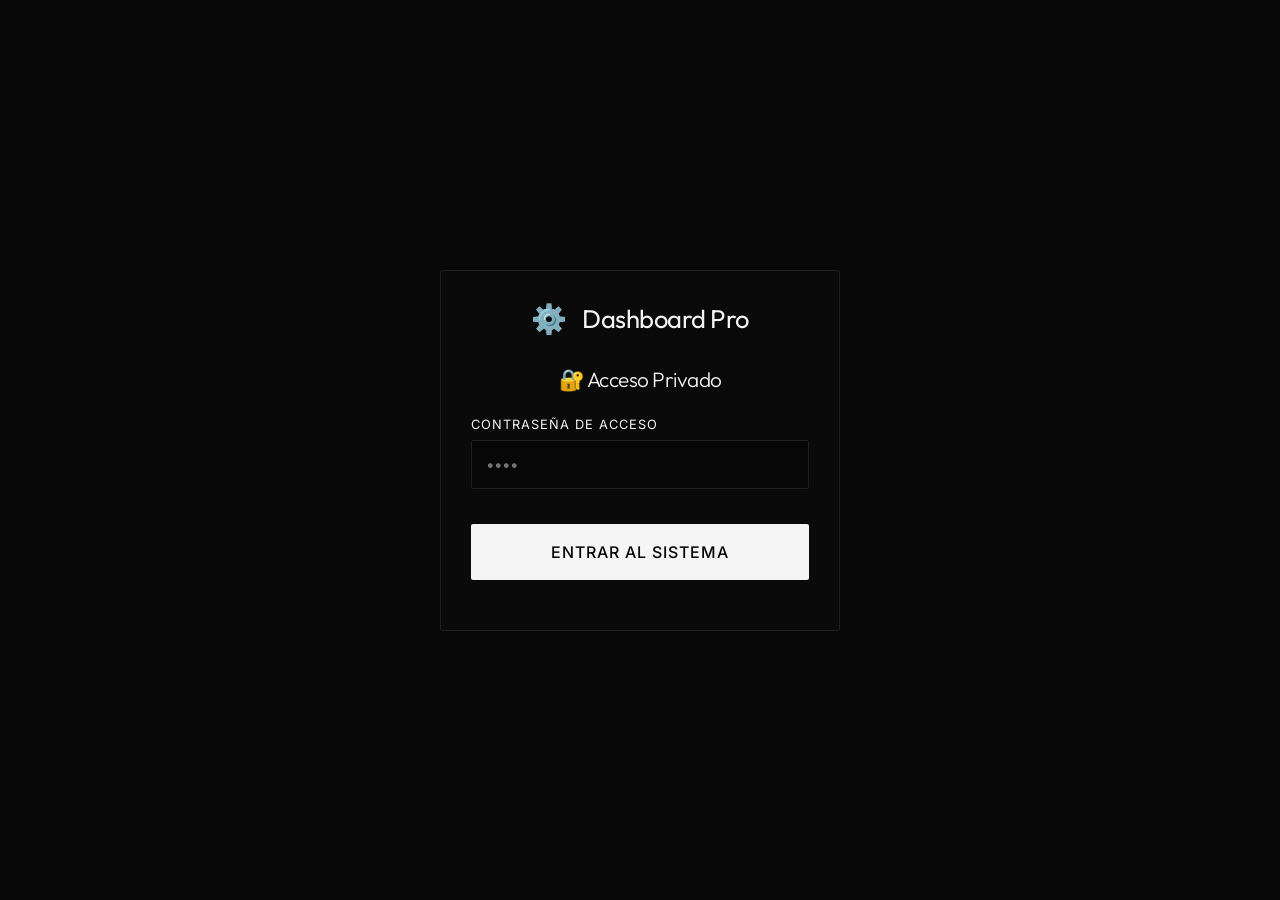
==== commit a5e773f3: "Update admin.html" ====
--- a/admin.html
+++ b/admin.html
@@ -37,13 +37,13 @@
                 </div>
             </div>
             <div class="header-icons">
-                <span id="theme-btn" onclick="toggleTheme()" title="Cambiar modo de color">☀️</span>
-                <span>👤 Perfil</span>
+                <span id="theme-btn" onclick="toggleTheme()" title="Cambiar modo de color" style="cursor:pointer;">☀️</span>
+                <span style="cursor:pointer;">👤 Perfil</span>
                 <button class="btn-exit" onclick="logout()">Salir</button>
             </div>
         </header>
 
-        <main>
+        <main class="dashboard-grid">
             <div class="dashboard-panel add-product-panel">
                 <h2>Añadir producto</h2>
                 
@@ -64,8 +64,7 @@
                         <input type="number" id="new-size-qty" placeholder="Cantidad (10)">
                         <button class="btn-add-size" onclick="addSizeToForm()">+</button>
                     </div>
-                    <ul id="form-sizes-list" class="sizes-list">
-                        </ul>
+                    <ul id="form-sizes-list" class="sizes-list"></ul>
                     <p id="form-info-text" class="info-text">No has añadido tallas. Se creará como 'Talla Única'.</p>
                 </div>
 
@@ -77,17 +76,13 @@
                     </div>
                 </div>
 
-                <div class="form-group">
-                    <label>Foto (URL)</label>
-                    <input type="text" id="prod-img" placeholder="https://ejemplo.com/foto.jpg">
-                    <p class="info-text">Pega la URL de la imagen. La vista previa es solo gráfica.</p>
-                </div>
-                <div class="photo-area">
-                    <span>🖼️</span>
-                    <span>Subir imagen</span>
-                </div>
-
-                <button class="btn-save-product" style="margin-top: 30px;" onclick="saveProduct()">Guardar producto</button>
+                <div class="form-group" style="margin-top: 25px;">
+                    <label>Foto (Subir PNG/JPG)</label>
+                    <input type="file" id="prod-file" accept="image/png, image/jpeg, image/webp" style="background: var(--header-color); cursor: pointer; padding: 10px;">
+                    <p class="info-text">⚠️ Usa fotos comprimidas (menos de 500kb) para evitar llenar la memoria del navegador.</p>
+                </div>
+
+                <button class="btn-save-product" style="margin-top: 20px;" onclick="saveProduct()">Guardar producto</button>
             </div>
 
             <div class="dashboard-panel product-list-panel">
@@ -115,10 +110,9 @@
 
     <script>
         const ADMIN_PASSWORD = "1234";
-        const PRODUCTS_KEY = "products_v3"; // NUEVA VERSIÓN DE DATOS
+        const PRODUCTS_KEY = "products_v3"; 
         const SHIPPING_KEY = "global_shipping_price";
 
-        // Tallas temporales del formulario
         let currentFormSizes = {}; 
         let currentProductStatus = 'listos';
         let currentProductListStatus = 'listos';
@@ -151,7 +145,6 @@
             }
         }
 
-        // --- GESTIÓN DINÁMICA DE TALLAS EN EL FORMULARIO ---
         function addSizeToForm() {
             const name = document.getElementById('new-size-name').value;
             const qty = document.getElementById('new-size-qty').value;
@@ -192,7 +185,6 @@
             });
         }
 
-        // --- ESTADO DEL PRODUCTO (LISTOS / LLEGAR) ---
         function setStatusTab(status) {
             currentProductStatus = status;
             document.getElementById('tab-listos').classList.remove('active');
@@ -200,27 +192,43 @@
             document.getElementById(`tab-${status}`).classList.add('active');
         }
 
-        // --- SISTEMA DE GUARDADO ---
         function saveProduct() {
             const name = document.getElementById('prod-name').value;
-            const image = document.getElementById('prod-img').value;
             const price = document.getElementById('prod-price').value;
+            const fileInput = document.getElementById('prod-file');
 
             if (!name || !price) { alert('Nombre y Precio son obligatorios.'); return; }
 
-            // Si no hay tallas en el formulario, creamos "Talla Única"
-            const products = JSON.parse(localStorage.getItem(PRODUCTS_KEY)) || [];
-            
-            // Creamos una copia de las tallas actuales o "Talla Única" con stock 1
             const sizesFinal = Object.keys(currentFormSizes).length > 0 ? { ...currentFormSizes } : { "Talla Única": 1 };
 
-            const newProduct = { name, image, price, stocks: sizesFinal, status: currentProductStatus };
+            if (fileInput.files && fileInput.files[0]) {
+                const file = fileInput.files[0];
+                const reader = new FileReader();
+                
+                reader.onload = function(e) {
+                    const base64Image = e.target.result;
+                    finishSavingProduct(name, base64Image, price, sizesFinal, currentProductStatus);
+                };
+                reader.readAsDataURL(file);
+            } else {
+                finishSavingProduct(name, '', price, sizesFinal, currentProductStatus);
+            }
+        }
+
+        function finishSavingProduct(name, imageBase64, price, stocks, status) {
+            const products = JSON.parse(localStorage.getItem(PRODUCTS_KEY)) || [];
+            const newProduct = { name, image: imageBase64, price, stocks, status };
             products.push(newProduct);
-            localStorage.setItem(PRODUCTS_KEY, JSON.stringify(products));
-
-            // Limpiar formulario completo
+            
+            try {
+                localStorage.setItem(PRODUCTS_KEY, JSON.stringify(products));
+            } catch (error) {
+                alert('❌ Error: La foto es demasiado pesada y la memoria gratuita está llena. Por favor, comprime la imagen e inténtalo de nuevo.');
+                return;
+            }
+
             document.getElementById('prod-name').value = '';
-            document.getElementById('prod-img').value = '';
+            document.getElementById('prod-file').value = '';
             document.getElementById('prod-price').value = '';
             currentFormSizes = {};
             currentProductStatus = 'listos';
@@ -231,7 +239,6 @@
             loadDashboardData();
         }
 
-        // --- CARGA DE DATOS DEL DASHBOARD ---
         function loadDashboardData() {
             renderProductList();
             updateTotalValueAndShipping();
@@ -246,13 +253,11 @@
             renderProductList();
         }
 
-        // --- RENDERIZADO DE PRODUCTOS (LAS TARJETAS INTERACTIVAS) ---
         function renderProductList() {
             const grid = document.getElementById('admin-products-grid');
             const products = JSON.parse(localStorage.getItem(PRODUCTS_KEY)) || [];
             grid.innerHTML = '';
 
-            // Filtramos los productos según la pestaña activa en la lista
             const filteredProducts = products.filter(p => p.status === currentProductListStatus);
 
             if(filteredProducts.length === 0) {
@@ -261,18 +266,13 @@
             }
 
             filteredProducts.forEach((prod, pIndex) => {
-                // Calcular stock total
                 const totalStock = Object.values(prod.stocks).reduce((a, b) => a + parseInt(b || 0), 0);
-                
-                // Imagen por defecto si la URL es inválida
                 const imgUrl = prod.image && prod.image.trim() !== '' ? prod.image : 'https://images.unsplash.com/photo-1521572267360-ee0c2909d518?w=500';
 
-                // Determinar badge de stock color-coded
-                const lowStock = totalStock < 5; // Definir umbral de stock bajo
+                const lowStock = totalStock < 5;
                 const stockBadgeClass = lowStock ? 'low-stock' : '';
                 const stockText = totalStock > 0 ? `${totalStock} disp.` : 'Agotado';
 
-                // Generar filas de stock interactivas (- / +)
                 let stockRowsHtml = '';
                 for (const [size, qty] of Object.entries(prod.stocks)) {
                     stockRowsHtml += `
@@ -316,30 +316,22 @@
             });
         }
 
-        // --- INTERACTIVIDAD EN EL DASHBOARD: AJUSTE DE STOCK (-/+) ---
         function adjustStockInEditor(pIndex, size, adjustment) {
             const products = JSON.parse(localStorage.getItem(PRODUCTS_KEY)) || [];
             if(!products[pIndex] || !products[pIndex].stocks[size]) return;
-            
-            // Actualizamos stock y prevenimos negativos
             products[pIndex].stocks[size] = Math.max(0, parseInt(products[pIndex].stocks[size]) + adjustment);
-            
             localStorage.setItem(PRODUCTS_KEY, JSON.stringify(products));
             loadDashboardData();
         }
 
-        // --- INTERACTIVIDAD EN EL DASHBOARD: CAMBIO DE ESTADO ---
         function changeStatusInEditor(pIndex) {
             const products = JSON.parse(localStorage.getItem(PRODUCTS_KEY)) || [];
             if(!products[pIndex]) return;
-            
             products[pIndex].status = products[pIndex].status === 'listos' ? 'llegar' : 'listos';
-            
             localStorage.setItem(PRODUCTS_KEY, JSON.stringify(products));
             loadDashboardData();
         }
 
-        // --- INTERACTIVIDAD EN EL DASHBOARD: ELIMINAR ---
         function deleteProduct(pIndex) {
             if(confirm('¿Seguro que quieres eliminar este artículo?')) {
                 const products = JSON.parse(localStorage.getItem(PRODUCTS_KEY)) || [];
@@ -349,19 +341,15 @@
             }
         }
 
-        // --- RESUMEN Y ENVÍO: CÁLCULO DE VALOR TOTAL ---
         function updateTotalValueAndShipping() {
             const products = JSON.parse(localStorage.getItem(PRODUCTS_KEY)) || [];
             const summaryValue = document.getElementById('summary-value');
             const shippingInput = document.getElementById('global-shipping-price');
 
-            // Cargar precio de envío guardado
             shippingInput.value = localStorage.getItem(SHIPPING_KEY) || '5.99';
 
-            // Sumar valor de inventario de productos 'Listos'
             const total = products.reduce((acc, p) => {
                 if(p.status === 'listos') {
-                    // Sumamos stock de todas las tallas
                     const totalQty = Object.values(p.stocks).reduce((a, b) => a + parseInt(b || 0), 0);
                     return acc + (totalQty * parseFloat(p.price));
                 }
@@ -377,7 +365,6 @@
             alert('¡Precio de envío guardado!');
         }
 
-        // --- ACTUALIZAR CONTADORES DE PESTAÑAS (LISTOS / LLEGAR) ---
         function updateTabCounts() {
             const products = JSON.parse(localStorage.getItem(PRODUCTS_KEY)) || [];
             const listosCount = products.filter(p => p.status === 'listos').length;
--- a/style.css
+++ b/style.css
@@ -1,38 +1,41 @@
-/* Variables de colores para Tema Dashboard Oscuro */
+@import url('https://fonts.googleapis.com/css2?family=Outfit:wght@300;400;500;600&family=Inter:wght@300;400;500&display=swap');
+
+/* Variables de colores: Minimalismo Puro */
 :root {
-    --bg-color: #0b0c10;
-    --card-bg: #1f2833;
-    --muted-color: #2c3540;
-    --header-color: #12161c;
-    --text-primary: #ffffff;
-    --text-gold: #c5a059;
-    --text-muted: #858585;
-    --accent-blue: #00adb5;
-    --border-color: #2c3540;
-    --badge-red: #ff4d4d;
-    --badge-green: #2ecc71;
+    --bg-color: #070707;
+    --card-bg: #0f0f0f;
+    --muted-color: #1a1a1a;
+    --header-color: #0a0a0a;
+    --text-primary: #f5f5f5;
+    --text-muted: #7a7a7a;
+    --border-color: #1f1f1f;
+    --badge-red: #ff4040;
+    --badge-green: #00d060;
+    --radius: 2px; /* Bordes casi rectos para un look más editorial */
 }
 
 [data-theme="light"] {
-    --bg-color: #f0f2f5;
+    --bg-color: #fafafa;
     --card-bg: #ffffff;
-    --muted-color: #e4e7eb;
+    --muted-color: #f0f0f0;
     --header-color: #ffffff;
-    --text-primary: #1a1a1a;
-    --text-gold: #b59049;
-    --text-muted: #6c757d;
-    --accent-blue: #00adb5;
-    --border-color: #e1e4e8;
+    --text-primary: #111111;
+    --text-muted: #666666;
+    --border-color: #e6e6e6;
     --badge-red: #cc0000;
-    --badge-green: #27ae60;
+    --badge-green: #00a040;
 }
 
 * {
     box-sizing: border-box;
     margin: 0;
     padding: 0;
-    font-family: -apple-system, BlinkMacSystemFont, 'Segoe UI', Roboto, Helvetica, Arial, sans-serif;
-    transition: background-color 0.2s, color 0.2s;
+    font-family: 'Inter', sans-serif;
+    transition: background-color 0.3s ease, color 0.3s ease;
+}
+
+h1, h2, h3, .product-name, .price, .summary-value {
+    font-family: 'Outfit', sans-serif;
 }
 
 body {
@@ -41,400 +44,136 @@
     overflow-x: hidden;
 }
 
-/* Header del Dashboard */
+/* Header */
 header {
     background-color: var(--header-color);
     border-bottom: 1px solid var(--border-color);
-    padding: 15px 40px;
+    padding: 20px 50px;
     display: flex;
     justify-content: space-between;
     align-items: center;
 }
 
-.brand-section {
-    display: flex;
-    align-items: center;
-    gap: 12px;
-}
+.brand-section { display: flex; align-items: center; gap: 15px; }
+header h1 { font-size: 1.5rem; font-weight: 500; letter-spacing: -0.5px; }
+.brand-subtitle { font-size: 0.8rem; color: var(--text-muted); text-transform: uppercase; letter-spacing: 1px; }
 
-header h1 {
-    font-size: 1.4rem;
-    font-weight: 500;
-}
-
-.brand-subtitle {
-    font-size: 0.85rem;
-    color: var(--text-muted);
-}
-
-.header-icons {
-    display: flex;
-    align-items: center;
-    gap: 20px;
-    color: var(--text-muted);
-}
-
-.header-icons span {
-    cursor: pointer;
-}
+.header-icons { display: flex; align-items: center; gap: 25px; color: var(--text-muted); }
+.header-icons span { cursor: pointer; font-size: 0.9rem; letter-spacing: 0.5px; }
+.header-icons span:hover { color: var(--text-primary); }
 
 .btn-exit {
-    background: none;
-    border: 1px solid var(--border-color);
-    color: var(--text-primary);
-    padding: 8px 15px;
-    border-radius: 4px;
-    font-size: 0.9rem;
-    cursor: pointer;
+    background: none; border: 1px solid var(--border-color); color: var(--text-primary);
+    padding: 8px 20px; border-radius: var(--radius); font-size: 0.85rem; cursor: pointer;
+    font-family: 'Inter', sans-serif; text-transform: uppercase; letter-spacing: 1px;
 }
-
-.btn-exit:hover {
-    background-color: var(--border-color);
-}
+.btn-exit:hover { background-color: var(--text-primary); color: var(--bg-color); }
 
 /* Estructura Principal */
 main {
-    padding: 30px;
+    max-width: 1400px;
+    margin: 0 auto;
+    padding: 40px 30px;
+}
+
+/* Para el Dashboard del Admin */
+.dashboard-grid {
     display: grid;
-    grid-template-columns: 350px 1fr;
-    gap: 30px;
+    grid-template-columns: 380px 1fr;
+    gap: 40px;
     align-items: start;
 }
 
 .dashboard-panel {
     background: var(--card-bg);
     border: 1px solid var(--border-color);
-    border-radius: 8px;
-    padding: 25px;
+    border-radius: var(--radius);
+    padding: 30px;
 }
 
-/* Panel Izquierdo: Añadir Producto */
-.add-product-panel h2 {
-    font-weight: 300;
-    font-size: 1.5rem;
-    margin-bottom: 25px;
+h2 { font-weight: 300; font-size: 1.6rem; margin-bottom: 30px; letter-spacing: -0.5px; }
+
+/* Formularios */
+.form-group { margin-bottom: 25px; }
+.form-group label { display: block; font-size: 0.8rem; color: var(--text-muted); margin-bottom: 8px; text-transform: uppercase; letter-spacing: 1px; }
+.form-group input, .form-group select {
+    width: 100%; padding: 14px; background: var(--bg-color); color: var(--text-primary);
+    border: 1px solid var(--border-color); border-radius: var(--radius); font-size: 0.95rem; outline: none;
 }
+.form-group input:focus { border-color: var(--text-muted); }
 
-.form-group {
-    margin-bottom: 20px;
+.size-inventory-form { border: 1px solid var(--border-color); padding: 25px; border-radius: var(--radius); margin-bottom: 25px; }
+.size-inventory-form h3 { font-size: 0.85rem; font-weight: 500; margin-bottom: 20px; letter-spacing: 1px; color: var(--text-muted); text-transform: uppercase; }
+.size-input-row { display: flex; gap: 15px; margin-bottom: 15px; }
+.size-input-row input { flex-grow: 1; }
+.btn-add-size { background: var(--border-color); color: var(--text-primary); border: none; width: 45px; font-size: 1.2rem; cursor: pointer; border-radius: var(--radius); }
+.btn-add-size:hover { background: var(--text-muted); color: var(--bg-color); }
+
+.sizes-list { font-size: 0.9rem; color: var(--text-muted); margin-bottom: 15px; list-style: none; }
+.info-text { font-size: 0.8rem; color: var(--text-muted); margin-top: 10px; line-height: 1.5; }
+
+.status-tabs, .product-list-tabs { display: flex; gap: 15px; margin-bottom: 20px; }
+.status-tab, .product-list-tab {
+    padding: 10px 20px; border-radius: 30px; font-size: 0.85rem; color: var(--text-muted);
+    background: transparent; cursor: pointer; border: 1px solid var(--border-color);
+    text-transform: uppercase; letter-spacing: 1px;
 }
-
-.form-group label {
-    display: block;
-    font-size: 0.85rem;
-    color: var(--text-muted);
-    margin-bottom: 6px;
-}
-
-.form-group input, .form-group select, .form-group textarea {
-    width: 100%;
-    padding: 12px;
-    background: var(--bg-color);
-    color: var(--text-primary);
-    border: 1px solid var(--border-color);
-    border-radius: 4px;
-    font-size: 1rem;
-    outline: none;
-}
-
-.size-inventory-form {
-    border: 1px solid var(--border-color);
-    padding: 20px;
-    border-radius: 4px;
-    margin-bottom: 20px;
-}
-
-.size-inventory-form h3 {
-    font-size: 1rem;
-    font-weight: 500;
-    margin-bottom: 15px;
-}
-
-.size-input-row {
-    display: flex;
-    gap: 10px;
-    margin-bottom: 10px;
-}
-
-.size-input-row input {
-    flex-grow: 1;
-}
-
-.btn-add-size {
-    background: var(--border-color);
-    color: var(--text-primary);
-    border: none;
-    width: 40px;
-    height: 40px;
-    font-size: 1.3rem;
-    border-radius: 4px;
-    cursor: pointer;
-}
-.btn-add-size:hover { opacity: 0.8; }
-
-.sizes-list {
-    font-size: 0.9rem;
-    color: var(--text-muted);
-    margin-bottom: 15px;
-    list-style: none;
-    padding-left: 5px;
-}
-
-.info-text {
-    font-size: 0.85rem;
-    color: var(--text-gold);
-    font-style: italic;
-    margin-top: 10px;
-}
-
-.status-tabs {
-    display: flex;
-    gap: 20px;
-    margin-bottom: 20px;
-}
-
-.status-tab {
-    padding: 8px 15px;
-    border-radius: 20px;
-    font-size: 0.9rem;
-    color: var(--text-muted);
-    background: var(--bg-color);
-    cursor: pointer;
-    border: 1px solid var(--border-color);
-}
-
-.status-tab.active {
-    background: var(--border-color);
-    color: var(--text-primary);
-    font-weight: 500;
-}
-
-.photo-area {
-    width: 100%;
-    height: 180px;
-    background-color: var(--bg-color);
-    border-radius: 4px;
-    display: flex;
-    flex-direction: column;
-    justify-content: center;
-    align-items: center;
-    color: var(--text-muted);
-    gap: 15px;
-    cursor: pointer;
-    border: 1px solid var(--border-color);
-}
+.status-tab.active, .product-list-tab.active { background: var(--text-primary); color: var(--bg-color); border-color: var(--text-primary); }
 
 .btn-save-product {
-    background-color: var(--text-primary);
-    color: var(--bg-color);
-    border: none;
-    padding: 15px;
-    width: 100%;
-    font-weight: 600;
-    font-size: 1.1rem;
-    border-radius: 4px;
-    cursor: pointer;
+    background-color: var(--text-primary); color: var(--bg-color); border: none; padding: 18px;
+    width: 100%; font-weight: 500; font-size: 1rem; cursor: pointer; border-radius: var(--radius);
+    text-transform: uppercase; letter-spacing: 1px;
 }
 .btn-save-product:hover { opacity: 0.9; }
 
-/* Panel Derecho: Lista de Productos */
-.product-list-panel {
-    display: flex;
-    flex-direction: column;
-    gap: 30px;
+/* Rejilla de Productos */
+.products-grid { display: grid; grid-template-columns: repeat(auto-fill, minmax(300px, 1fr)); gap: 30px; }
+
+.product-card {
+    background: var(--card-bg); border: 1px solid var(--border-color); border-radius: var(--radius);
+    display: flex; flex-direction: column;
 }
 
-.product-list-tabs {
-    display: flex;
-    border-bottom: 1px solid var(--border-color);
-    padding-bottom: 10px;
-    gap: 15px;
-}
-
-.product-list-tab {
-    padding: 8px 15px;
-    font-size: 0.95rem;
-    color: var(--text-muted);
-    cursor: pointer;
-    background: none;
-    border: none;
-}
-
-.product-list-tab.active {
-    color: var(--text-primary);
-    border-bottom: 2px solid var(--text-primary);
-    font-weight: 500;
-}
-
-.products-grid {
-    display: grid;
-    grid-template-columns: repeat(auto-fill, minmax(280px, 1fr));
-    gap: 25px;
-}
-
-/* Tarjeta de Producto Interactiva */
-.product-card {
-    background: var(--bg-color);
-    border: 1px solid var(--border-color);
-    border-radius: 4px;
-    overflow: hidden;
-    display: flex;
-    flex-direction: column;
-}
-
-.product-img-container {
-    width: 100%;
-    height: 350px;
-    background-color: var(--header-color);
-    overflow: hidden;
-    position: relative;
-}
+.product-img-container { width: 100%; height: 400px; background-color: var(--header-color); position: relative; }
+.product-img-container img { width: 100%; height: 100%; object-fit: cover; }
 
 .stock-badge {
-    position: absolute;
-    top: 15px;
-    left: 15px;
-    font-size: 0.8rem;
-    text-transform: uppercase;
-    font-weight: 600;
-    color: var(--badge-green);
-    background: rgba(46, 204, 113, 0.15);
-    padding: 5px 10px;
-    border-radius: 4px;
-    z-index: 2;
+    position: absolute; top: 15px; left: 15px; font-size: 0.7rem; text-transform: uppercase; font-weight: 600;
+    color: var(--badge-green); background: rgba(0,0,0,0.8); padding: 6px 12px; border-radius: 20px; letter-spacing: 1px;
+    border: 1px solid var(--badge-green);
 }
+.stock-badge.low-stock { color: var(--badge-red); border-color: var(--badge-red); }
 
-.stock-badge.low-stock {
-    color: var(--badge-red);
-    background: rgba(255, 77, 77, 0.15);
+.product-info { padding: 25px; display: flex; flex-direction: column; flex-grow: 1; }
+.price-stock-summary { display: flex; justify-content: space-between; align-items: flex-start; margin-bottom: 25px; }
+.product-name { font-size: 1.3rem; font-weight: 400; color: var(--text-primary); max-width: 70%; line-height: 1.3; }
+.price { font-size: 1.2rem; font-weight: 500; color: var(--text-primary); }
+
+/* Controles Admin en Tarjeta */
+.stock-control-group { border-top: 1px solid var(--border-color); padding-top: 20px; margin-bottom: 20px; }
+.stock-control-header { font-size: 0.75rem; color: var(--text-muted); font-weight: 500; text-transform: uppercase; margin-bottom: 15px; letter-spacing: 1px; }
+.stock-row { display: flex; justify-content: space-between; align-items: center; margin-bottom: 12px; font-size: 0.9rem; }
+.stock-picker { display: flex; gap: 12px; align-items: center; }
+.btn-stock-adjust { background: var(--bg-color); border: 1px solid var(--border-color); color: var(--text-primary); font-size: 1rem; width: 30px; height: 30px; border-radius: 50%; cursor: pointer; display: flex; justify-content: center; align-items: center; }
+.btn-stock-adjust:hover { border-color: var(--text-primary); }
+
+.card-actions { display: flex; gap: 10px; margin-top: auto; }
+.btn-status, .btn-delete-icon {
+    flex: 1; padding: 10px; font-size: 0.8rem; background: transparent; border: 1px solid var(--border-color);
+    color: var(--text-muted); cursor: pointer; border-radius: var(--radius); text-transform: uppercase; letter-spacing: 1px;
 }
+.btn-status:hover { color: var(--text-primary); border-color: var(--text-primary); }
+.btn-delete-icon { color: var(--badge-red); border-color: rgba(255, 64, 64, 0.3); }
+.btn-delete-icon:hover { background-color: var(--badge-red); color: white; border-color: var(--badge-red); }
 
-.product-img-container img {
-    width: 100%;
-    height: 100%;
-    object-fit: cover;
-}
+/* Selectores Catálogo Público */
+.size-select { width: 100%; padding: 12px; background: var(--bg-color); color: var(--text-primary); border: 1px solid var(--border-color); outline: none; margin-bottom: 20px; font-size: 0.9rem; text-transform: uppercase; }
 
-.product-info {
-    padding: 20px;
-    display: flex;
-    flex-direction: column;
-    flex-grow: 1;
-}
-
-.product-name {
-    font-size: 1.2rem;
-    font-weight: 400;
-    color: var(--text-primary);
-    word-wrap: break-word;
-    flex-grow: 1;
-}
-
-.price {
-    font-size: 1.3rem;
-    font-weight: 500;
-    color: var(--text-primary);
-}
-
-.stock-control-group {
-    border: 1px solid var(--border-color);
-    margin-bottom: 20px;
-    padding: 15px;
-    border-radius: 4px;
-}
-
-.stock-control-header {
-    font-size: 0.85rem;
-    color: var(--text-muted);
-    font-weight: 600;
-    text-transform: uppercase;
-    margin-bottom: 10px;
-}
-
-.stock-row {
-    display: flex;
-    justify-content: space-between;
-    align-items: center;
-    margin-bottom: 10px;
-    font-size: 0.9rem;
-}
-
-.stock-row span:first-child { color: var(--text-primary); }
-
-.stock-picker {
-    display: flex;
-    gap: 8px;
-    align-items: center;
-    color: var(--text-primary);
-}
-
-.btn-stock-adjust {
-    background: none;
-    border: 1px solid var(--border-color);
-    color: var(--text-primary);
-    font-size: 1.1rem;
-    width: 25px;
-    height: 25px;
-    border-radius: 4px;
-    cursor: pointer;
-}
-.btn-stock-adjust:hover { background-color: var(--muted-color); }
-
-.price-stock-summary {
-    display: flex;
-    justify-content: space-between;
-    align-items: end;
-    margin-top: auto;
-    margin-bottom: 20px;
-}
-
-.btn-status {
-    width: auto;
-    padding: 6px 12px;
-    font-size: 0.85rem;
-    background-color: var(--bg-color);
-    color: var(--text-muted);
-    border: 1px solid var(--border-color);
-    cursor: pointer;
-    border-radius: 4px;
-}
-.btn-status:hover { background-color: var(--muted-color); color: var(--text-primary); }
-
-.btn-delete-icon {
-    width: 100%;
-    margin-top: auto;
-    background: none;
-    border: 1px solid var(--badge-red);
-    color: var(--badge-red);
-    padding: 10px;
-    border-radius: 4px;
-    cursor: pointer;
-    font-weight: 600;
-}
-.btn-delete-icon:hover { background-color: var(--badge-red); color: white; }
+/* Panel Inferior */
+.summary-panel { display: flex; justify-content: space-between; align-items: center; margin-top: 40px; }
+.summary-label { display: block; font-size: 0.8rem; color: var(--text-muted); text-transform: uppercase; letter-spacing: 1px; margin-bottom: 8px; }
+.summary-value { font-size: 1.8rem; font-weight: 500; color: var(--text-primary); }
+.shipping-form-group { width: 200px; }
 
 .hidden { display: none !important; }
-
-/* Sección de Resumen y Envío */
-.summary-panel {
-    grid-column: 1 / -1;
-    display: flex;
-    justify-content: space-between;
-    padding: 20px;
-}
-
-.summary-group {
-    display: flex;
-    flex-direction: column;
-    gap: 5px;
-}
-
-.summary-label { font-size: 0.9rem; color: var(--text-muted); }
-.summary-value { font-size: 1.4rem; font-weight: 600; color: var(--text-primary); }
-
-.shipping-form-group {
-    display: flex;
-    flex-direction: column;
-    gap: 5px;
-    width: 250px;
-}
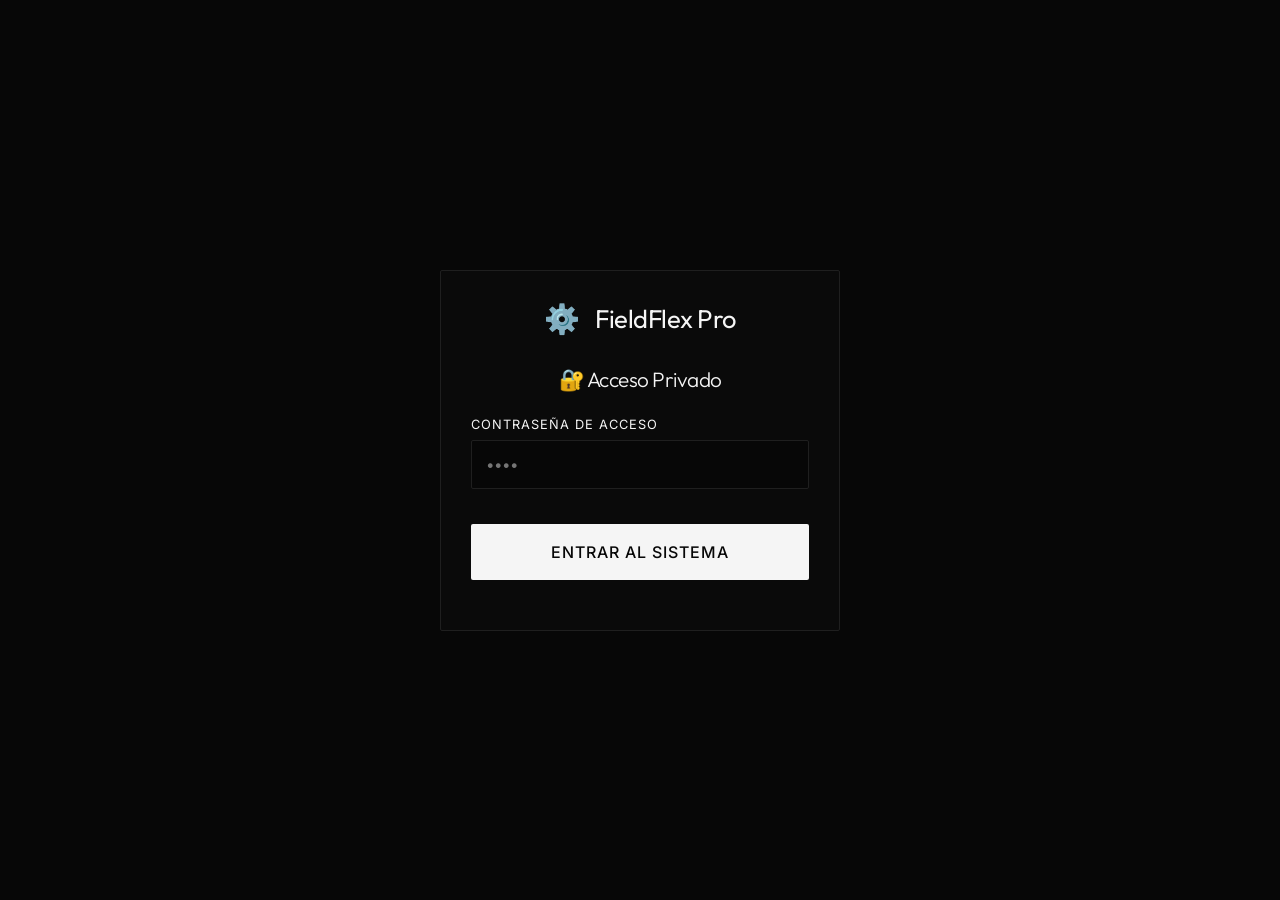
==== commit 65aab924: "Update admin.html" ====
--- a/admin.html
+++ b/admin.html
@@ -3,7 +3,7 @@
 <head>
     <meta charset="UTF-8">
     <meta name="viewport" content="width=device-width, initial-scale=1.0">
-    <title>Dashboard Profesional - Mi Catálogo</title>
+    <title>Dashboard Profesional - FieldFlex</title>
     <link rel="stylesheet" href="style.css">
 </head>
 <body>
@@ -13,7 +13,7 @@
             <header style="background: none; border: none; padding: 0; justify-content: center; margin-bottom: 30px;">
                 <div class="brand-section">
                     <span style="font-size:1.8rem;">⚙️</span>
-                    <h1 style="font-weight:400; font-size:1.6rem; color: var(--text-primary);">Dashboard Pro</h1>
+                    <h1 style="font-weight:400; font-size:1.6rem; color: var(--text-primary);">FieldFlex Pro</h1>
                 </div>
             </header>
             
@@ -32,11 +32,12 @@
             <div class="brand-section">
                 <span style="font-size:1.8rem;">⚙️</span>
                 <div>
-                    <h1>Mi Catálogo</h1>
+                    <h1>FieldFlex</h1>
                     <p class="brand-subtitle">Gestiona productos, existencias por tallas y envíos.</p>
                 </div>
             </div>
             <div class="header-icons">
+                <a href="index.html" style="color: var(--text-muted); text-decoration: none; font-size: 0.9rem; letter-spacing: 0.5px;" onmouseover="this.style.color='var(--text-primary)'" onmouseout="this.style.color='var(--text-muted)'">Volver al Catálogo</a>
                 <span id="theme-btn" onclick="toggleTheme()" title="Cambiar modo de color" style="cursor:pointer;">☀️</span>
                 <span style="cursor:pointer;">👤 Perfil</span>
                 <button class="btn-exit" onclick="logout()">Salir</button>
@@ -109,7 +110,8 @@
     </div>
 
     <script>
-        const ADMIN_PASSWORD = "1234";
+        // NUEVA CONTRASEÑA ACTUALIZADA
+        const ADMIN_PASSWORD = "Alhuik18213";
         const PRODUCTS_KEY = "products_v3"; 
         const SHIPPING_KEY = "global_shipping_price";
 
